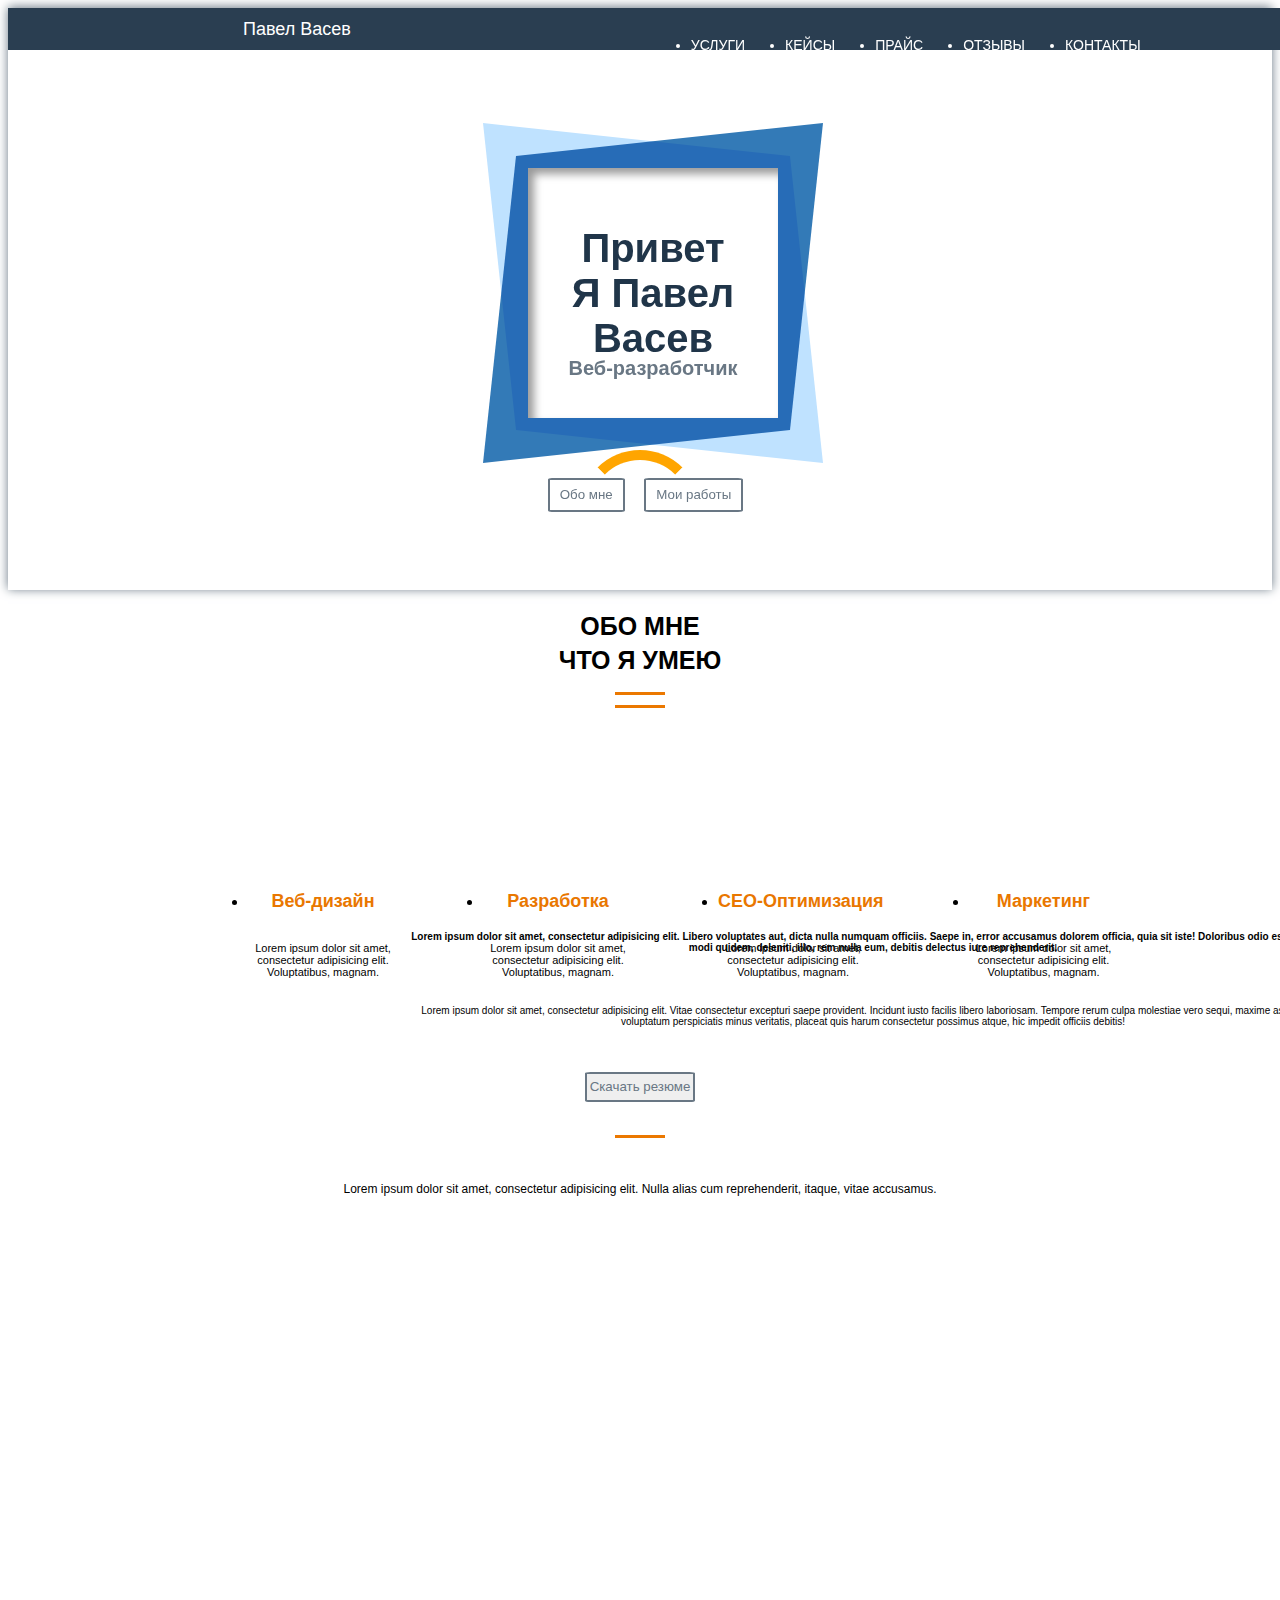
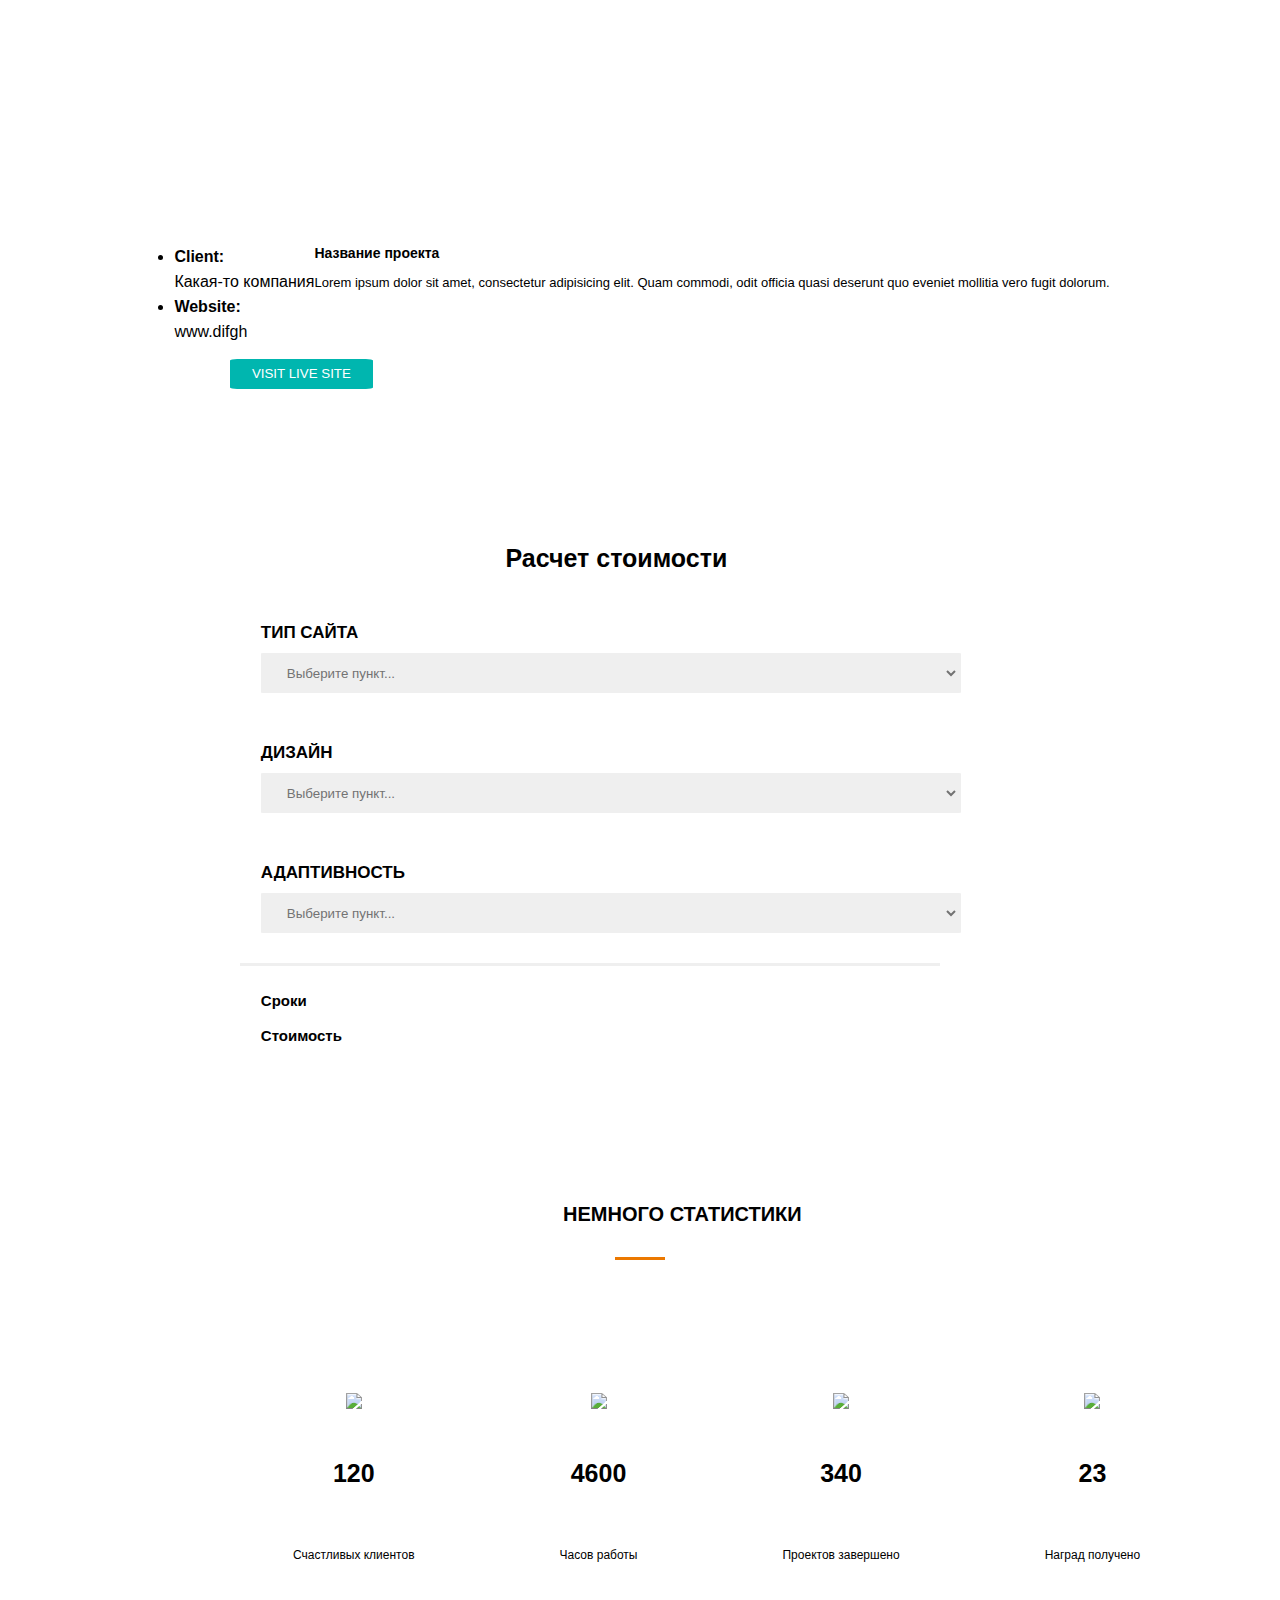
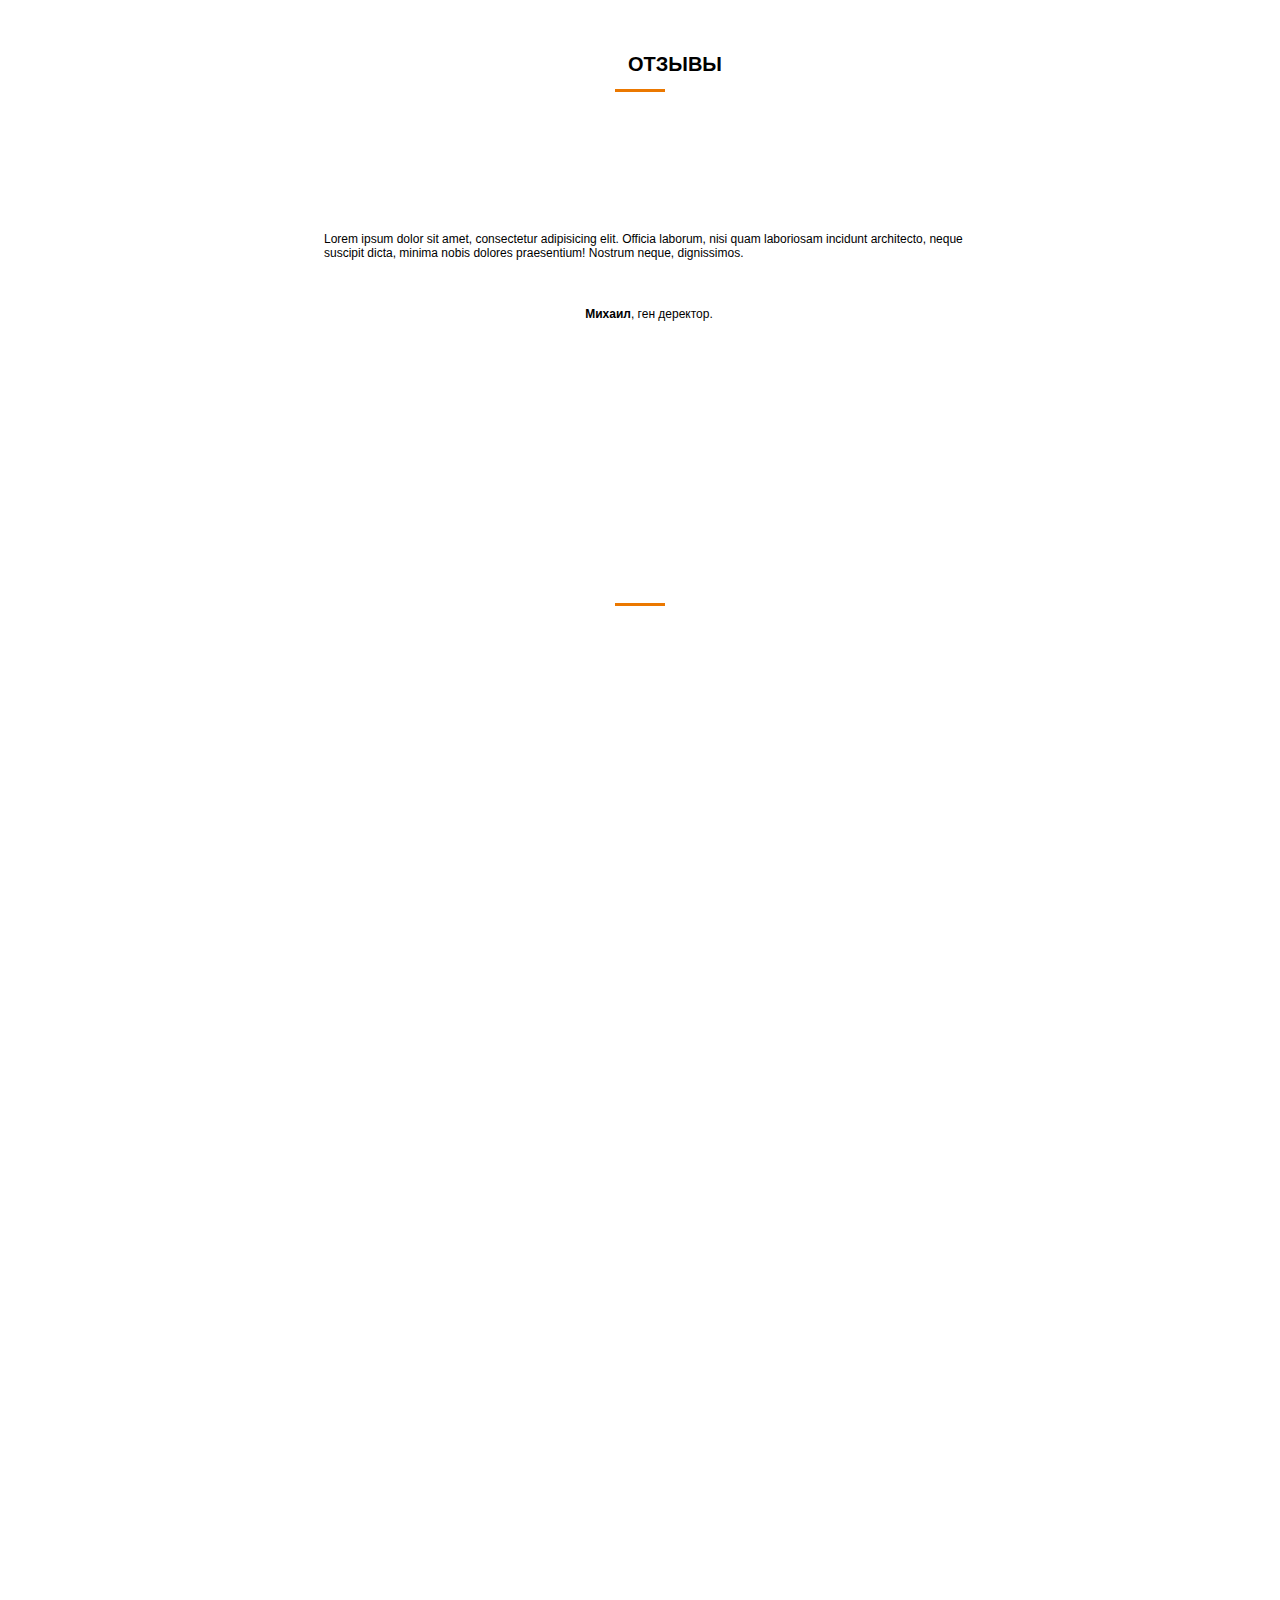
==== src/index.html @ b2bf828a "Add files via upload" ====
<!DOCTYPE html>
<html lang="en">
<head>
    <meta charset="UTF-8">
    <title>Веб-разработчик</title>
    <link rel="stylesheet" href="css/reset.css">
    <link rel="stylesheet" href="css/style.css">
</head>
<body>
<div class="preloader">
    <div class="loader"></div>
</div>    
    <header>
        <nav>
            <div class='logo'>Павел Васев</div>
            <div class="Menu">
               <ul>
                <li><a href="a">Услуги</a></li>
                <li><a href="https://github.com/PaPasha00/PaPasha00.github.io/tree/main" target="_blank">Кейсы</a></li>
                <li><a href="a">Прайс</a></li>
                <li><a href="a" target="_blank">Отзывы</a></li>
                <li><a href="a">Контакты</a></li>
            </ul></div>
        </nav>
    </header> 
    <div class="main"><div class="title__container">
        <div class="ramka-7"><h1>Привет <br> Я Павел Васев</h1>
        <h4>Веб-разработчик</h4></div>
        <input type="submit" value="Обо мне">
        <input type="submit" value="Мои работы">
    </div></div>
    
    <div class="inform">
        <h2>Обо мне</h2>
        <div class="Hz"></div>
        <div class="ps"></div>
        <h5>Lorem ipsum dolor sit amet, consectetur adipisicing elit. Libero voluptates aut, dicta nulla numquam officiis. Saepe in, error accusamus dolorem officia, quia sit iste! Doloribus odio est ex officiis modi quidem, deleniti, illo, rem nulla eum, debitis delectus iure reprehenderit.</h5>
        <p>Lorem ipsum dolor sit amet, consectetur adipisicing elit. Vitae consectetur excepturi saepe provident. Incidunt iusto facilis libero laboriosam. Tempore rerum culpa molestiae vero sequi, maxime assumenda voluptatum perspiciatis minus veritatis, placeat quis harum consectetur possimus atque, hic impedit officiis debitis!</p>
        <input type="submit" value="Скачать резюме">
    </div>
    
    <div class="infograph">
        <div class="hs">ЧТО Я УМЕЮ</div>
        <div class="Hz"></div>
       <div class="hz"></div>
        <div class='list'><ul>
                <li><h2>Веб-дизайн</h2><p>Lorem ipsum dolor sit amet, consectetur adipisicing elit. Voluptatibus, magnam.</p></li>
                <li><h2>Разработка</h2><p>Lorem ipsum dolor sit amet, consectetur adipisicing elit. Voluptatibus, magnam.</p></li>
                <li><h2>CEO-Оптимизация</h2> <p>Lorem ipsum dolor sit amet, consectetur adipisicing elit. Voluptatibus, magnam.</p></li>
                <li><h2>Маркетинг</h2> <p>Lorem ipsum dolor sit amet, consectetur adipisicing elit. Voluptatibus, magnam.</p></li>
           </ul></div>
    </div>
    
    <div class="cases">
        <div class="hs">Кейсы</div>
        <div class="Hz"></div>
        <p>Lorem ipsum dolor sit amet, consectetur adipisicing elit. Nulla alias cum reprehenderit, itaque, vitae accusamus.</p>
        <div class="information">
               <ul>
                <li><pm>Client:</pm><br><pt>Какая-то компания</pt></li>
                <li><pm>Website:</pm><br><pt>www.difgh</pt></li>
            </ul>
        <div class="nazv"><p>Название проекта</p> Lorem ipsum dolor sit amet, consectetur adipisicing elit. Quam commodi, odit officia quasi deserunt quo eveniet mollitia vero fugit dolorum.</div>
        <input type="submit" value="Visit Live Site">
    </div>
    
    <div class="cost">
    <p>Расчет стоимости</p>
    <div class="type">
        <label for="type">Тип сайта</label><br>
            <select name="type" id="type"> 
                <option value="city8" disabled selected>Выберите пункт...</option>
                <option value="city1">Сайт-визитка</option>
                <option value="city2">Корпоративный</option>
                <option value="city3">Интернет-магазин</option>
                <option value="city4">Персональный</option>
                <option value="city5">Сайт-форум</option>
                <option value="city6">Блог</option>
                <option value="city7">Промо-сайт</option>
            </select>
    </div>
    <div class="type">
        <label for="design">Дизайн</label><br>
            <select name="type" id="type"> 
                <option value="city8" disabled selected>Выберите пункт...</option>
                <option value="city1">....</option>
                <option value="city2">....</option>
            </select>
    </div>
    <div class="type">
        <label for="adapt">Адаптивность</label><br> 
            <select name="type" id="type"> 
                <option value="city8" disabled selected>Выберите пункт...</option>
                <option value="city1">....</option>
                <option value="city2">....</option>
            </select>
    </div>
    <div class="HZ"></div>
    <div class="strok">Сроки <br>Стоимость</div>
    </div>
    
    <div class="stats">
        <div class="st">Немного статистики</div><br>
        <div class="Hz"></div>
        <div class="ex"><ul>
                    <li><img src='img/%D1%81%D0%BC%D0%B0%D0%B9%D0%BB.png' width="50px" heigh="50px"><h3>120</h3><p>Счастливых клиентов</p></li>
                    <li><img src='img/%D1%81%D0%BA%D0%BE%D0%B1%D0%BA%D0%B82.png' width="50px" heigh="50px"><h3>4600</h3><p>Часов работы</p></li>
                    <li><img src='img/%D0%B3%D0%B0%D0%BB%D0%BE%D1%87%D0%BA%D0%B0.png' width="50px" heigh="50px"><h3>340</h3><p>Проектов завершено</p></li>
                    <li><img src='img/%D0%BA%D1%83%D0%B1%D0%BE%D0%BA.png' width="50px" heigh="50px"><h3>23</h3><p>Наград получено</p></li>
                </ul></div>
    </div>
    
    <div class="reviews">
        <div class="rev">Отзывы</div>
        <div class="Hz"></div>
        <div class="chel"></div>
        <div class="text">Lorem ipsum dolor sit amet, consectetur adipisicing elit. Officia laborum, nisi quam laboriosam incidunt architecto, neque suscipit dicta, minima nobis dolores praesentium! Nostrum neque, dignissimos. <p><strong>Михаил</strong>, ген деректор.</p></div>
    </div>
    
    <div class="contacts">
        <div class="myCont"><h2>Мои контакты</h2> <br> <div class="Hz"></div> <h5>Lorem ipsum dolor sit amet, consectetur adipisicing.</h5></div>
        <div class='refs'><ul>
                <li><h4>Санкт-Петербург<br>Невский проспект</h4></li>
                <li><h4>Inf@mail.ru</h4></li>
                <li><h4>89012345676</h4></li>
            </ul></div>
            <p>Оставьте сообщение</p>
    </div>
    <div class="but">
            <input type="textarea" id="name" placeholder="Имя">
            <input type="textarea" id="mail" placeholder="Email">
            <input type="textarea" id="send" placeholder="Сообщение">
            <input type="submit" value="Отправить">
    </div>   
    
    
    
    <div class="map">
        <iframe src="https://www.google.com/maps/embed?pb=!1m18!1m12!1m3!1d212253.39976359427!2d30.11476156173913!3d59.86762775261694!2m3!1f0!2f0!3f0!3m2!1i1024!2i768!4f13.1!3m3!1m2!1s0x4696378cc74a65ed%3A0x6dc7673fab848eff!2z0KHQsNC90LrRgi3Qn9C10YLQtdGA0LHRg9GA0LM!5e0!3m2!1sru!2sru!4v1664209595885!5m2!1sru!2sru" width="600" height="450" style="border:0;" allowfullscreen="" loading="lazy" referrerpolicy="no-referrer-when-downgrade"></iframe>
    </div>
    
</body>
</html>
---- src/css/style.css ----
body{
    font-family: Arial, sans-serif;
}
.body{
    -webkit-animation: zero 5s forwards;
    -o-animation: zero 5s forwards;
    animation: zero 5s forwards;
}
.preloade{
    position: fixed;
    left: 0;
    top: 0;
    width: 100%;
    height: 100%;
    background: black;
    z-index: 10000;
}
.loader{
    width: 100px;
    height: 100px;
    border: 10px solid white;
    border-radius: 50%;
    border-top-color: orange;
    left: 50%;
    top:50%;
    position: absolute;
    transform: translate(-50%);
    animation: 1s spin infinite linear;
}
@keyframes spin{
    from {
        transform: translate(-50%, -50%) rotate(0deg);
    }
    to {
        transform: translate(-50%, -50%) rotate(360deg);
    }
}
nav{
    width: 100%;
    height: 42px;
    background: #2a3e51;
    position: fixed;
    z-index: 100;
}

.logo{
    line-height: 42px;
    padding-left: 235px;
    color: #fff;
    font-size: 18px;
    float: left;
    -webkit-animation: coming 2s;
    -o-animation: coming 2s;
    animation: coming 2s;
}

.Menu{
    float: left;
    margin-left: 300px;
}
.Menu li{
    color: white;
    float: left;
    line-height: 42px;
    margin-right: 40px;
    font-size: 14px;
    text-transform: uppercase;
}
.Menu li a:visited{
    color: white;
}
.Menu li a{
    transition: all 200ms ease;
    color: white;
    transform: scale(1);
    display: inline-block;
}
.Menu li a:hover{
    color: darkorange;
    transform: scale(1.1);
}
.main{
    width: 100%;
    height: calc(100% - 42px);
    
}
.title__container{
    float: left;
    margin: 100px 520px;
    color: #203549;
    text-align: center;
    position: relative;
    z-index: 1;
}
.title__container h1{
    font-size: 40px;
    position: absolute;
    z-index: 20;
}
.title__container h4{
    font-size: 20px;
    color: #697784;
    padding-top: 150px;
    position: absolute;
    z-index: 30;
}
.title__container input{
    border: 2px solid #697784;
    background: white;
    border-radius: 5%;
    color: #697784;
    line-height: 20px;
    text-align: center;
    margin-right: 15px;
    padding: 5px;
    padding-left: 10px;
    padding-right: 10px;
    transition: all 400ms ease;
    position: relative;
    z-index: 1;
    transform: scale(1);
}
.title__container input:hover{
    background: #2a3e51;
    color: white;
    position: relative;
    z-index: 100;
}
.title__container input:active{
    transform: scale(1.1);
}
.inform{
    padding-top: 30px;
    border-top: 2px solid #000;
    box-shadow: 0px -1px 10px #697784;
    height: 550px;
    text-align: center;
}
.inform input{
    transition: 400ms all ease;
    transform: scale(1);
}
.inform input:hover{
    background-color: gray;
    color: white;
}
.inform input:active{
    transform: scale(1.1);
}
.inform h2{
    font-family: Arial, sans-serif;
    text-transform: uppercase;
    font-weight: 600;
    font-size: 25px;
    padding-top: 56px;
    padding-bottom: 30px;
}
.hz {
    width: 50px;
    border-top:3px solid #eb7800;
    text-align: center;
    display: block;
    content: " ";
    position: absolute;
    left: 50%;
    margin-left: -25px; 
}
.inform h5{
    font-family: Arial, sans-serif;
    font-size: 10px;
    padding-top: 30px; 
    width: 930px;
    padding-left: 400px;
    padding-bottom: 35px;
} 
.inform p{
    font-family: Arial, sans-serif;
    font-size: 10px;
    width: 930px;
    padding-left: 400px;
    padding-bottom: 35px;
} 
.inform input{
    border: 2px solid #697784;
    border-radius: 5%;
    color: #697784;
    line-height: 20px;
    text-align: center;
    margin-right: 15px;
    padding: 3px;
    margin-left: 15px;
}
.ps{
    margin-top: 39px;
    display: inline-block;
    border-radius: 50%;
    overflow: hidden;
    width: 150px; 
    height: 150px;
    background: url(../img/pasha.jpg) 100% 40%/auto 135% no-repeat;
}
.infograph{
    font-family: Arial, sans-serif;
    height: 400px;
    background: url(../img/ноут.png) 287px 194px/4% no-repeat, url(../img/знак.png) 520px 194px/4% no-repeat, url(../img/ракета.png) 760px 194px/4% no-repeat, url(../img/граммофон.png) 1000px 194px/4% no-repeat, url(../img/%D0%BA%D0%B0%D1%80%D1%82%D0%B8%D0%BD%D0%BA%D0%B0%20%D1%84%D0%BE%D0%BD%D0%B0.jpg.png) center/cover no-repeat;
}
.infograph ul{
    padding-left: 240px;
}
.infograph li{
    padding-top: 155px;
    float: left;
    margin-right: 85px;
    text-align: center;
}
.infograph h2{
    font-size: 18px;
    color: #e97700;
}
.Hz{
    width: 50px;
    border-top:3px solid #eb7800;
    text-align: center;
    display: block;
    content: " ";
    position: absolute;
    left: 50%;
    margin-left: -25px;
}
.hs{
    font-family: Arial, sans-serif;
    text-transform: uppercase;
    font-weight: 700;
    font-size: 25px;
    padding-top: 56px;
    padding-bottom: 30px; 
    text-align: center;
}
.infograph p{
    font-size: 11px;
    width: 150px;
    text-align: center;
    padding-top: 15px;
}
.cases{
    height: 1050px;
    padding-top: 30px;
    background: url(../img/%D1%84%D0%BE%D1%82%D0%BA%D0%B0.jpg) 50% 50%/80% no-repeat;
}
.cases p{
    text-align: center;
    font-size: 12px;
    padding-top: 35px;
}
.information{
    width: 1024px;
    padding-left: 10%;
    padding-top: 620px;
    text-align: center;
}
.information li{
    text-align: left;
    line-height: 25px;
}
.information pm{
    font-weight: 700;
    font-size:16px;
}
.information ul{
    float: left;
}
.nazv {
    margin-top: -32px;
    text-align: left;
    padding-left: 172px;
    font-size: 13px;
}
.nazv p{
    text-align: left;
    font-size: 14px;
    font-weight: 600;
    float: inherit;
}
.cases input{
    border: 2px solid #00b6af;
    background: #00b6af;
    border-radius: 5%;
    color: #fff;
    line-height: 20px;
    text-align: center;
    padding: 3px;
    padding-left: 20px;
    padding-right: 20px;
    text-transform: uppercase;
    margin-left: -870px;
    margin-top: 69px;
    transition: all 100ms ease;
    transform: scale(1);
}
.cases input:hover{
    color: white;
    background-color: orange;
    border-color: orange; 
}
.cases input:active{
    transform: scale(1.1);
}
.cost {
    height: 600px;
    margin-left: 20%;
}
.cost p{
    margin-top: 120px;
    font-size: 25px;
    font-weight: 700;
    text-align: center;
    margin-left: -300px;
}
.type{
    margin-top: 50px;
    font-weight: 600;
    font-size: 17px;
    text-transform: uppercase;
}
.type select{
    border: 2px solid #efefef;
    color: #737373;
    border-radius: 1%;
    background: #efefef;
    width: 700px;
    height: 40px;
    margin-top: 10px;
    padding-left: 20px;
    transition: 300ms all ease;
    transform: scale(1);
}
.type select:hover{
    color: black;
    background-color: silver;
}
.type select:active{
    transform: scale(1.01);
}
.strok{
    font-size: 15px;
    font-weight: 600;
    margin-top: 50px;
    line-height: 35px;
}
.HZ{
    width: 700px;
    border-top:3px solid #efefef;
    display: block;
    text-align: center;
    content: " ";
    position: absolute;
    left: 50%;
    margin-top: 30px;
    margin-left: -400px;
}
.stats{
    height: 450px;
    background:url(../img/фон.jpg) center/cover no-repeat;
    background-attachment: fixed;
}
.stats li{
    float: left;
    margin-left: 145px;
    margin-top: 120px;
    font-size: 17px;
    display: inline-block;
    text-align: center;
}
.stats img{
    padding-bottom: 20px;
}
.stats h3{
    text-align: center;    
}
.st{
    padding-top: 80px;
    font-size: 20px;
    font-weight: 600;
    text-transform: uppercase;
    padding-left: 555px;
    line-height: 50px;
}
.ex{
    padding-left: 100px;
}
.ex h3{
    font-weight: 700;
    font-size: 25px;
}
.reviews{
    height: 500px;
}    
.rev{
    padding-top: 80px;
    font-size: 20px;
    font-weight: 600;
    text-transform: uppercase;
    padding-left: 620px;
    line-height: 50px;
}
.chel{
    margin-top: 39px;
    display: inline-block;
    margin-left: 46%;
    border-radius: 50%;
    overflow: hidden;
    width: 100px; 
    height: 100px;
    background: url(../img/фоткачела.jpg) 100% 100%/auto 100% no-repeat;
}
.text{
    font-size: 12px;
    margin-top: 30px
    text-align: center;
    width: 650px;
    margin-left: 25%;
}
.contacts{
    height: 600px;
    background: url(../img/%D0%B3%D0%B5%D0%BE.png) 29.5% 40%/20px no-repeat,url(../img/конверт.png) 49.75% 40%/20px no-repeat, url(../img/труба.png) 68.5% 40%/20px no-repeat, url(../img/Tip.jpg) center/cover no-repeat;
    color: #fff;
}
.myCont h2{
    font-size: 20px;
    font-weight: 600;
    text-transform: uppercase;
    padding-left: 585px;
    padding-top: 70px;
}
.myCont h5{
    font-size: 13px;
    padding-top: 57px;
    padding-left: 515px;
}
.refs{
    margin-left: 180px;
}
.refs li{
    float: left;
    margin-left: 150px;
    margin-top: 100px;
    font-size: 17px;
}
.contacts p{
    color: #fff;
    font-size: 20px;
    font-weight: 600;
    padding-top: 150px;
}

.map{
    overflow:hidden;
    padding-bottom:56.25%;
    margin-top: -8%;
    position:relative;
    height:0;
}
.map iframe{
    left:0;
    top:0;   
    height:100%;
    width:100%;
    position:absolute;
}
@keyframes coming{
    from{
        opacity: 0;
    }
    to{
        opacity: 1;
    }
}
.ramka-7 {
    width: 250px; 
    height: 250px;
    background-color: #FFF;
    position: relative;
    margin: 60px auto;
    display: flex;
    align-items: center;
    justify-content: center;  
    font-size: 24px;
    font-family: 'Roboto', sans-serif; 
    box-shadow: inset 6px 6px 8px 0 rgba(0,0,0,0.4);
}
.ramka-7:after, 
.ramka-7:before {
    mix-blend-mode:multiply;
    filter:none;
    z-index: -1;
    content:'';
    width: calc(100% + 90px);
    height: calc(100% + 90px);
    position: absolute;
    animation: anim-ramka-7 8s ease-in-out infinite;
}
@keyframes anim-ramka-7 {
    0%, 100% {
        clip-path: polygon(0 0, calc(100% - (33px)) calc(0% + (33px)), 100% 100%, calc(0% + (33px)) calc(100% - (33px)));
    }
    50% {
        clip-path: polygon(calc(0% + (33px)) calc(0% + (33px)), 100% 0, calc(100% - (33px)) calc(100% - (33px)), 0 100%);
    }
}
.ramka-7:after{
    animation-delay: -5s;
    background-color: #BFE2FF;
    clip-path: polygon(0 0, calc(100% - (33px)) calc(0% + (33px)), 100% 100%, calc(0% + (33px)) calc(100% - (33px)));
}
.ramka-7:before {
    background-color: #337AB7;
    clip-path: polygon(calc(0% + (33px)) calc(0% + (33px)), 100% 0, calc(100% - (33px)) calc(100% - (33px)), 0 100%);
}
.ramka-7:hover:before, 
.ramka-7:hover:after {
    animation-play-state: paused;
}
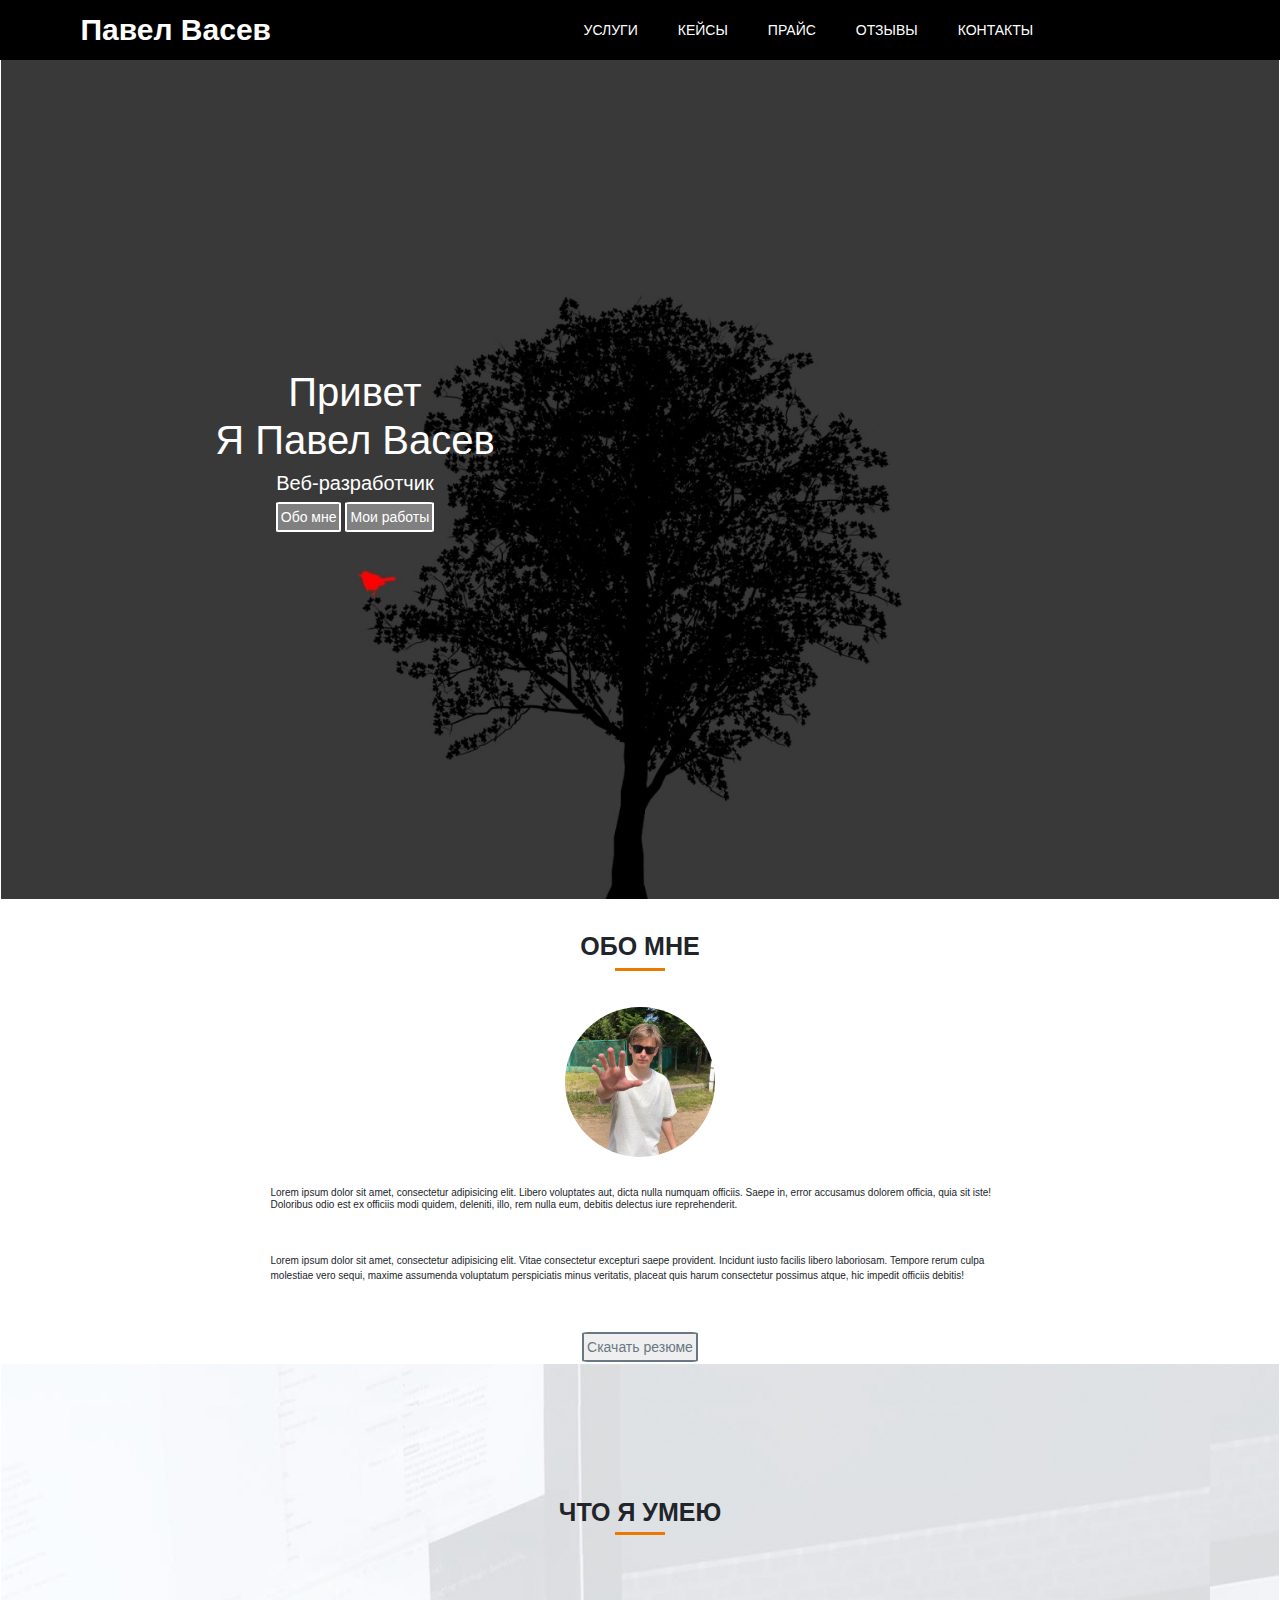
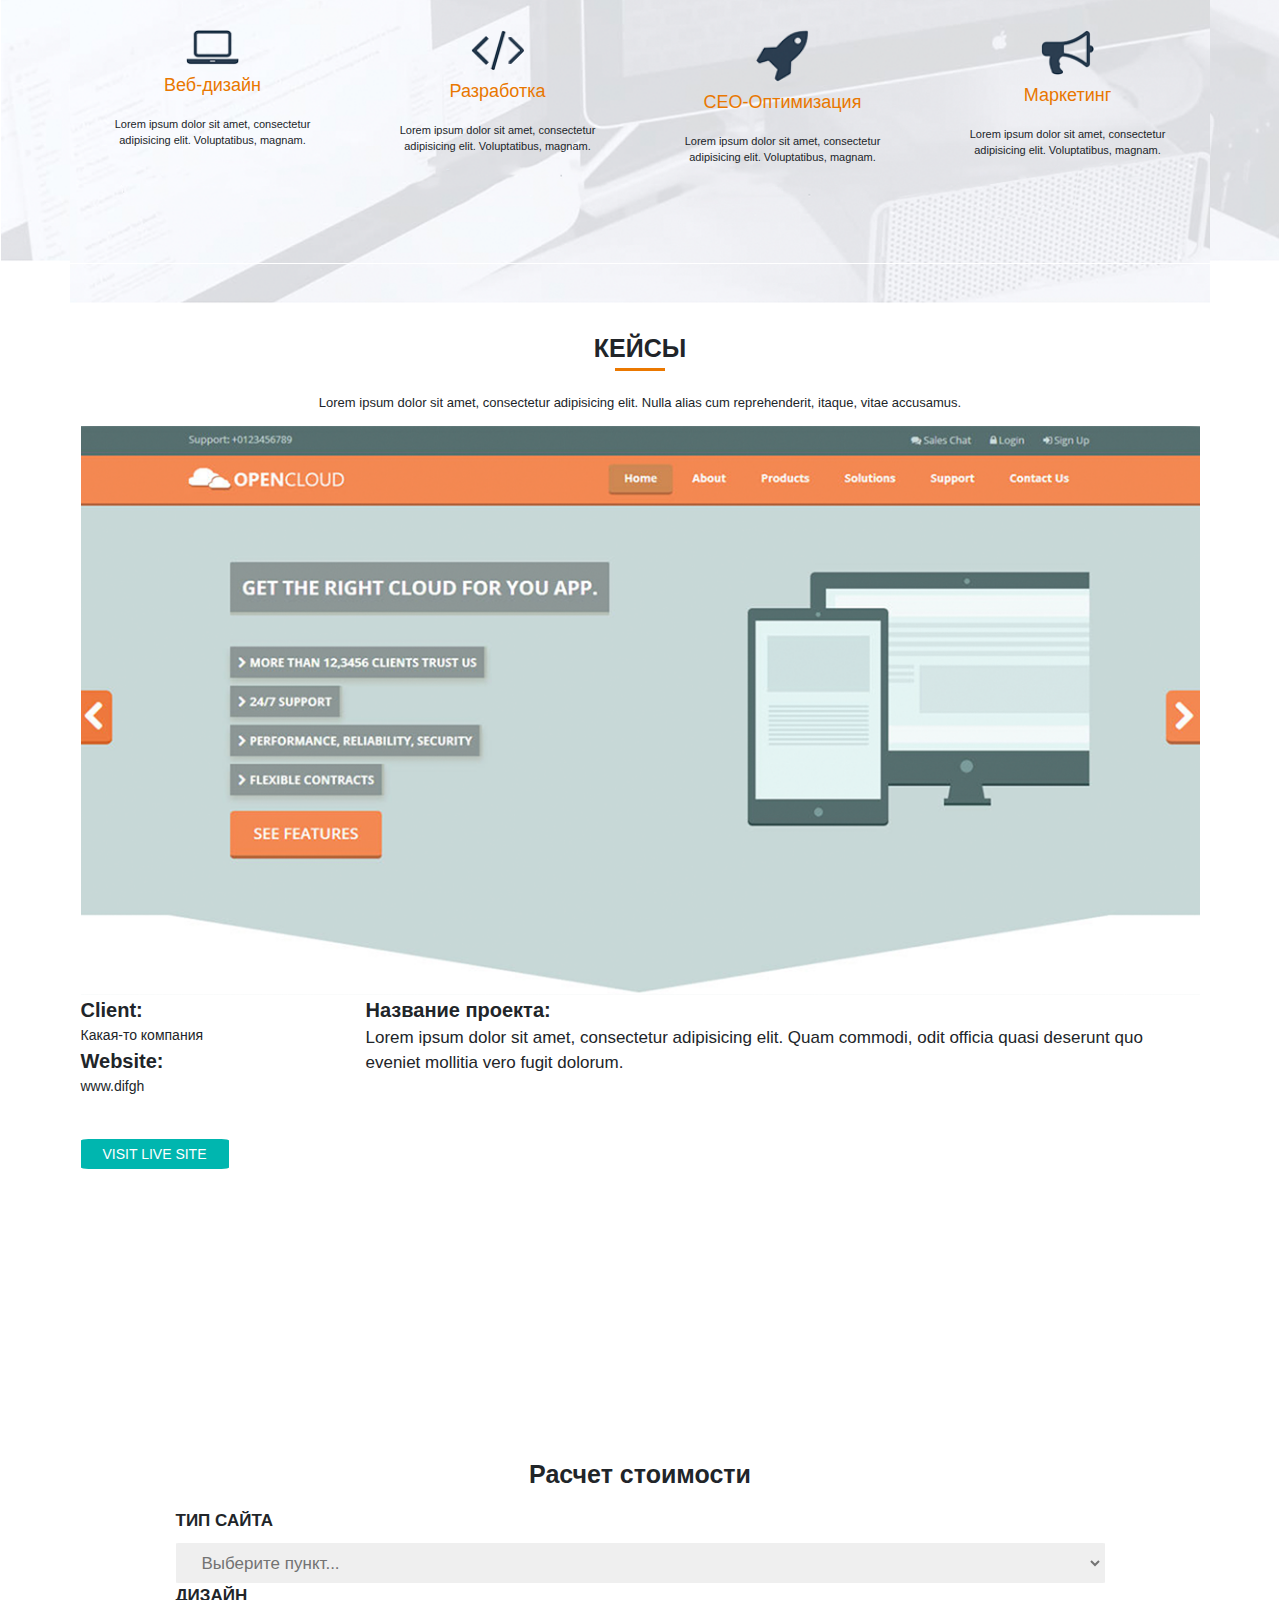
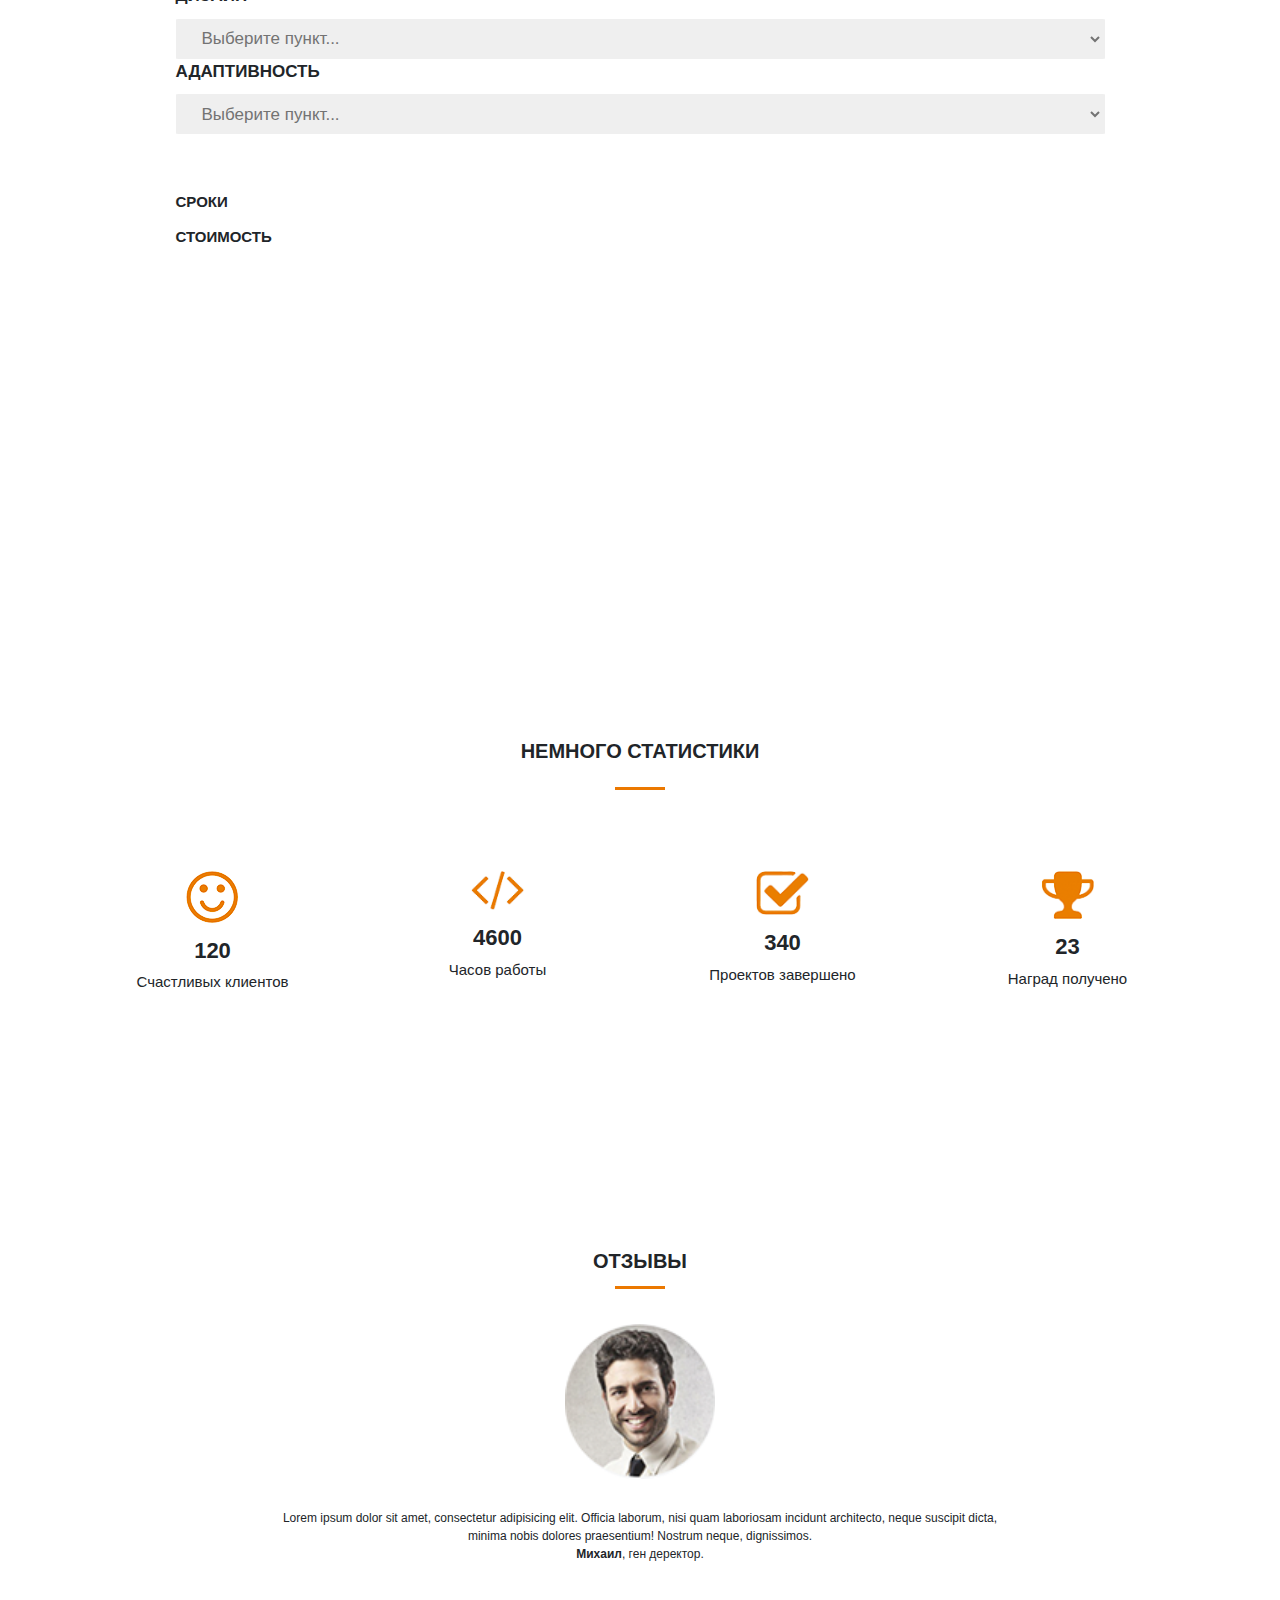
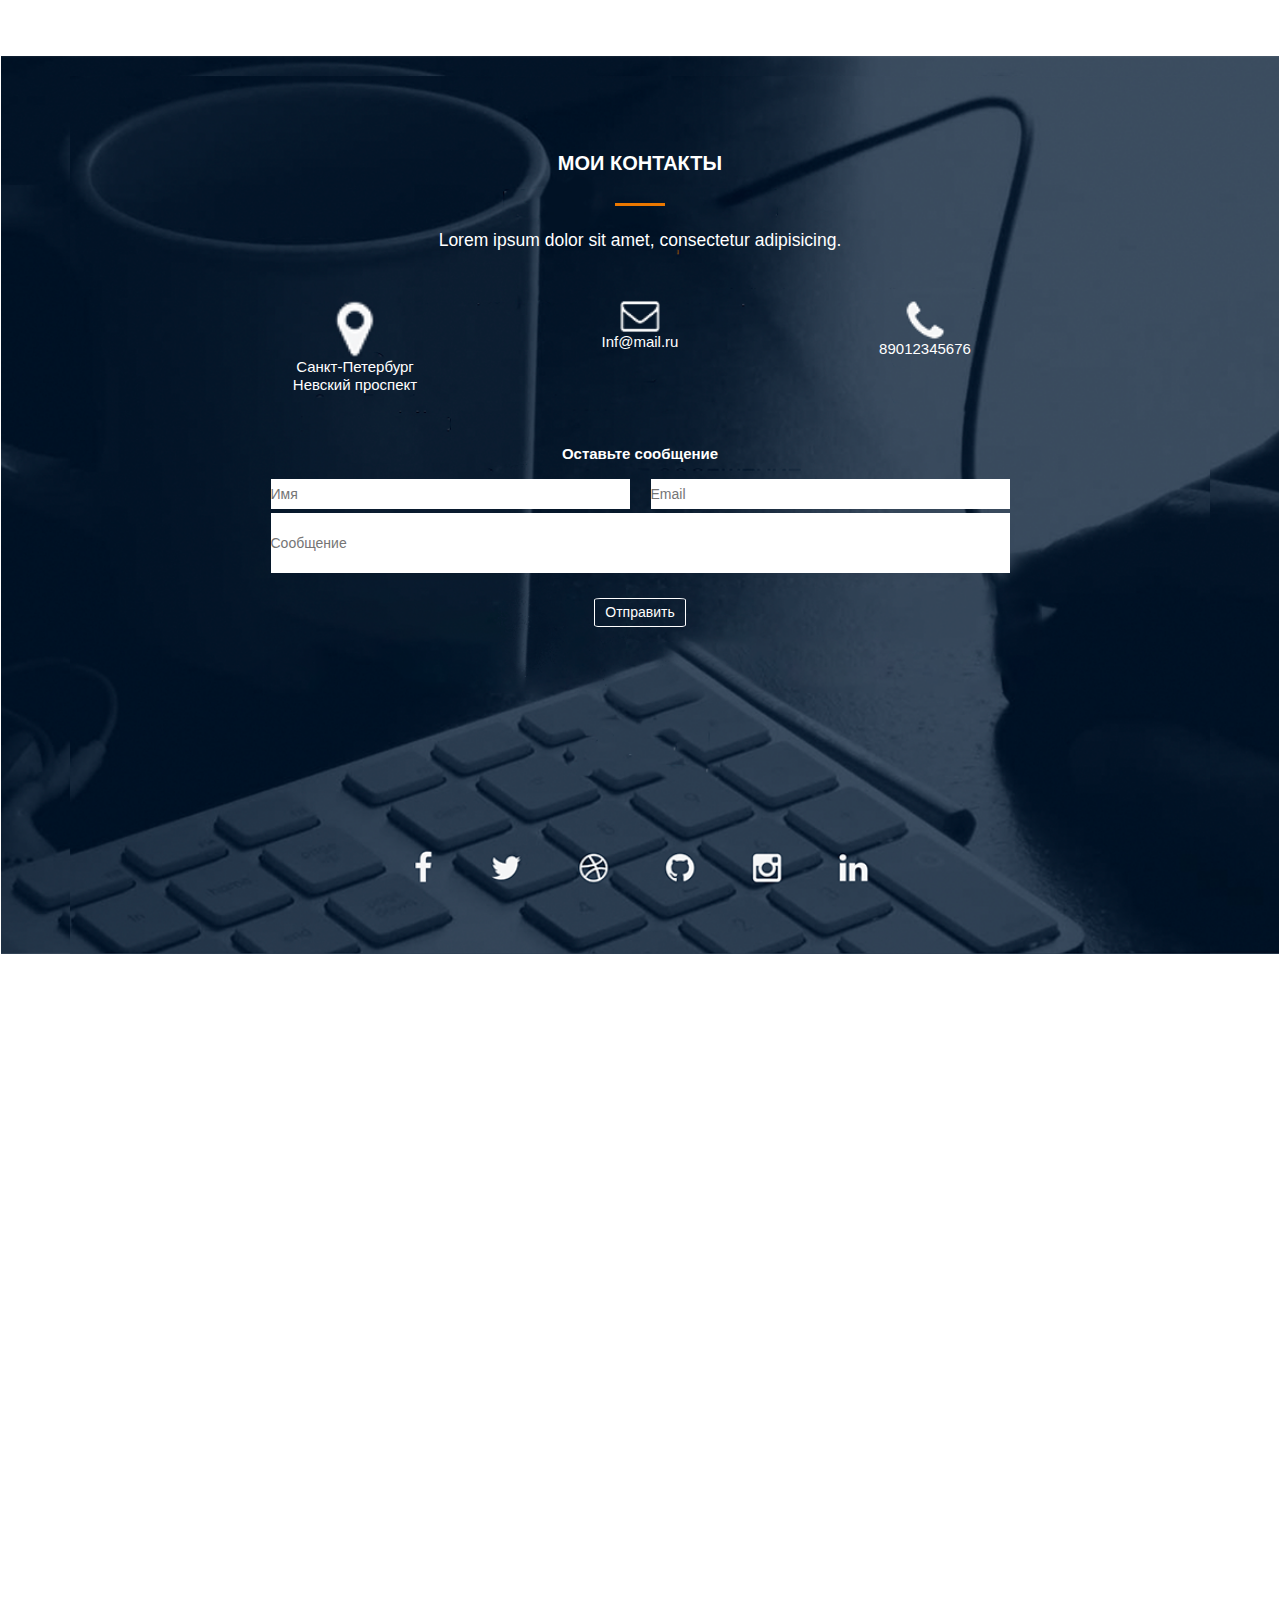
==== commit ee8f0689: "Add files via upload" ====
--- a/src/index.html
+++ b/src/index.html
@@ -2,9 +2,12 @@
 <html lang="en">
 <head>
     <meta charset="UTF-8">
+    <meta name="viewport" content="width=device-width, initial-scale=1.0">
     <title>Веб-разработчик</title>
     <link rel="stylesheet" href="css/reset.css">
+    <link rel="stylesheet" href="css/bootstrap.min.css">
     <link rel="stylesheet" href="css/style.css">
+    
 </head>
 <body>
 <div class="preloader">
@@ -12,132 +15,251 @@
 </div>    
     <header>
         <nav>
-            <div class='logo'>Павел Васев</div>
-            <div class="Menu">
-               <ul>
-                <li><a href="a">Услуги</a></li>
-                <li><a href="https://github.com/PaPasha00/PaPasha00.github.io/tree/main" target="_blank">Кейсы</a></li>
-                <li><a href="a">Прайс</a></li>
-                <li><a href="a" target="_blank">Отзывы</a></li>
-                <li><a href="a">Контакты</a></li>
-            </ul></div>
+           <div class="container">
+               <div class="row">
+                    <div class="col-xxl-2 col-xl-3 col-lg-3 col-7"><a href="#"><div class='logo'>Павел Васев</div></a></div>
+                    <div class="col-xxl-6 col-xl-7 col-lg-8 offset-xxl-4 offset-xl-2 offset-lg-1 d-none d-lg-block"><div class="Menu">
+                           <ul>
+                            <li><a href="#infograph">Услуги</a></li>
+                            <li><a href="#cases">Кейсы</a></li>
+                            <li><a href="#cost">Прайс</a></li>
+                            <li><a href="#reviews">Отзывы</a></li>
+                            <li><a href="#contacts">Контакты</a></li>
+                            </ul>
+              </div></div>
+              <div class="col-5 d-flex d-lg-none flex-column justify-content-center align-items-end">
+                  <div class="dropdown">
+          <button class="btn btn-secondary dropdown-toggle" type="button" data-bs-toggle="dropdown" aria-expanded="false">
+            Навигация
+          </button>
+          <ul class="dropdown-menu dropdown-menu-white">
+             <li><a class="dropdown-item" href="#infograph">Услуги</a></li>
+            <li><a class="dropdown-item" href="#cases">Кейсы</a></li>
+            <li><a class="dropdown-item" href="#cost">Прайс</a></li>
+            <li><a class="dropdown-item" href="#reviews">Отзывы</a></li>
+            <li><hr class="dropdown-divider"></li>
+            <li><a class="dropdown-item" href="#contacts">Контакты</a></li>
+          </ul>
+        </div>
+              </div>
+               </div>
+           </div>
+            
         </nav>
     </header> 
-    <div class="main"><div class="title__container">
-        <div class="ramka-7"><h1>Привет <br> Я Павел Васев</h1>
-        <h4>Веб-разработчик</h4></div>
-        <input type="submit" value="Обо мне">
-        <input type="submit" value="Мои работы">
-    </div></div>
-    
-    <div class="inform">
-        <h2>Обо мне</h2>
+     
+<main>
+
+<section class="main section" id="main">
+       <div class=" main container text-center h-100">
+           <div class="row align-items-center h-100">
+                <div class="col-lg-6">
+                    <div class="title__container">
+                        <h1 class="qwerty">Привет <br> Я Павел Васев</h1>
+                        <h4>Веб-разработчик</h4>
+                        <input type="submit" value="Обо мне">
+                        <input type="submit" value="Мои работы">
+    </div></div></div></div>
+    </section>
+    
+<section class="inform section" id="inform">
+       <div class="inform container h-100">
+          <div class="row justify-content-center h-100">
+            <div class="col-xxl-2 col-lg-4 text-center"><h2>Обо мне</h2><div class="Hz"></div></div>
+          </div>
+          <div class="ps d-block mx-auto"></div>
+          
+          <div class="row justify-content-center">
+            <div class="col-8">
+              <h5>Lorem ipsum dolor sit amet, consectetur adipisicing elit. Libero voluptates aut, dicta nulla numquam officiis. Saepe in, error accusamus dolorem officia, quia sit iste! Doloribus odio est ex officiis modi quidem, deleniti, illo, rem nulla eum, debitis delectus iure reprehenderit.</h5>
+              <p>Lorem ipsum dolor sit amet, consectetur adipisicing elit. Vitae consectetur excepturi saepe provident. Incidunt iusto facilis libero laboriosam. Tempore rerum culpa molestiae vero sequi, maxime assumenda voluptatum perspiciatis minus veritatis, placeat quis harum consectetur possimus atque, hic impedit officiis debitis!</p>
+            </div>
+          </div>
+          <div class="row justify-content-center">
+            <div class="col-xxl-2 text-center"><input type="submit" value="Скачать резюме"></div>
+          </div>
+        </div>
+    </section>
+    
+<section class="infograph section" id="infograph">
+      <div class="infograph container h-100">
+         <div class="row justify-content-center py-5 my-5">
+           <div class="col-xxl-2 text-center h-100"><div class="hs">ЧТО Я УМЕЮ</div><div class="Hz"></div></div>
+         </div>
+         <div class="row">
+           <div class="col-6 col-md-3 my-md-3 text-center"><img src="img/%D0%BD%D0%BE%D1%83%D1%82.png" alt=""><h2>Веб-дизайн</h2><p>Lorem ipsum dolor sit amet, consectetur adipisicing elit. Voluptatibus, magnam.</p></div>
+           <div class="col-6 col-md-3 my-md-3 text-center"><img src="img/%D0%B7%D0%BD%D0%B0%D0%BA.png" alt=""><h2>Разработка</h2><p>Lorem ipsum dolor sit amet, consectetur adipisicing elit. Voluptatibus, magnam.</p></div>
+           <div class="col-6 col-md-3 my-md-3 text-center"><img src="img/%D1%80%D0%B0%D0%BA%D0%B5%D1%82%D0%B0.png" alt=""><h2>CEO-Оптимизация</h2> <p>Lorem ipsum dolor sit amet, consectetur adipisicing elit. Voluptatibus, magnam.</p></div>
+           <div class="col-6 col-md-3 my-md-3 text-center"><img src="img/%D0%B3%D1%80%D0%B0%D0%BC%D0%BC%D0%BE%D1%84%D0%BE%D0%BD.png" alt=""><h2>Маркетинг</h2> <p>Lorem ipsum dolor sit amet, consectetur adipisicing elit. Voluptatibus, magnam.</p></div>
+         </div>
+         
+         
+      </div>
+    </section>
+    
+<section class="cases section" id="cases">
+    <div class="cases container">
+         <div class="row justify-content-center">
+           <div class="col-md-8 col-12 text-center">
+             <div class="hs">Кейсы</div><div class="Hz"></div><p>Lorem ipsum dolor sit amet, consectetur adipisicing elit. Nulla alias cum reprehenderit, itaque, vitae accusamus.</p>
+           </div>
+           </div>
+             <div class="row justify-content-center">
+               <div class="col-12 text-center"><img src="img/%D1%84%D0%BE%D1%82%D0%BA%D0%B0.jpg" alt=""></div>
+             </div>
+           <div class="row justifu-content-center">
+             <div class="col-3"><pm>Client:</pm><br><pt>Какая-то компания</pt><br><pm>Website:</pm><br><pt>www.difgh</pt></div>
+             <div class="col-9"><div class="nazv"><pp>Название проекта:</pp> <br> Lorem ipsum dolor sit amet, consectetur adipisicing elit. Quam commodi, odit officia quasi deserunt quo eveniet mollitia vero fugit dolorum.</div></div>
+           </div>
+            <div class="row">
+              <div class="col-3 pt-5">
+                <div class="information">
+                  <input type="submit" value="Visit Live Site">
+                </div>
+              </div>
+            </div>
+          </div>
+    </section>
+
+<section class="cost section" id="cost">    
+  <div class="cost container">
+      <div class="row justify-content-center">
+        <div class="col-lg-4 col-8 text-center"><p>Расчет стоимости</p></div>
+      </div>
+      <div class="row justify-content-center">
+        <div class="col-10 text-left">
+          <div class="type">
+          <label for="type">Тип сайта</label><br>
+              <select name="type" id="type"> 
+                  <option value="city8" disabled selected>Выберите пункт...</option>
+                  <option value="city1">Сайт-визитка</option>
+                  <option value="city2">Корпоративный</option>
+                  <option value="city3">Интернет-магазин</option>
+                  <option value="city4">Персональный</option>
+                  <option value="city5">Сайт-форум</option>
+                  <option value="city6">Блог</option>
+                  <option value="city7">Промо-сайт</option>
+              </select>
+              <div class="type">
+          <label for="design">Дизайн</label><br>
+              <select name="type" id="type"> 
+                  <option value="city8" disabled selected>Выберите пункт...</option>
+                  <option value="city1">....</option>
+                  <option value="city2">....</option>
+              </select>
+      </div>
+      <div class="type">
+          <label for="adapt">Адаптивность</label><br> 
+              <select name="type" id="type"> 
+                  <option value="city8" disabled selected>Выберите пункт...</option>
+                  <option value="city1">....</option>
+                  <option value="city2">....</option>
+              </select>
+              <div class="HZ"></div>
+      <div class="strok">Сроки <br>Стоимость</div>
+      </div>
+      </div>
+      </div>
+        </div>
+      </div>
+ </section> 
+ 
+<section class="stats section">
+  <div class="stats container">
+       <div class="row justify-content-center">
+         <div class="col-lg-4 col-8 text-center">
+           <div class="st">Немного статистики</div><br>
         <div class="Hz"></div>
-        <div class="ps"></div>
-        <h5>Lorem ipsum dolor sit amet, consectetur adipisicing elit. Libero voluptates aut, dicta nulla numquam officiis. Saepe in, error accusamus dolorem officia, quia sit iste! Doloribus odio est ex officiis modi quidem, deleniti, illo, rem nulla eum, debitis delectus iure reprehenderit.</h5>
-        <p>Lorem ipsum dolor sit amet, consectetur adipisicing elit. Vitae consectetur excepturi saepe provident. Incidunt iusto facilis libero laboriosam. Tempore rerum culpa molestiae vero sequi, maxime assumenda voluptatum perspiciatis minus veritatis, placeat quis harum consectetur possimus atque, hic impedit officiis debitis!</p>
-        <input type="submit" value="Скачать резюме">
-    </div>
-    
-    <div class="infograph">
-        <div class="hs">ЧТО Я УМЕЮ</div>
-        <div class="Hz"></div>
-       <div class="hz"></div>
-        <div class='list'><ul>
-                <li><h2>Веб-дизайн</h2><p>Lorem ipsum dolor sit amet, consectetur adipisicing elit. Voluptatibus, magnam.</p></li>
-                <li><h2>Разработка</h2><p>Lorem ipsum dolor sit amet, consectetur adipisicing elit. Voluptatibus, magnam.</p></li>
-                <li><h2>CEO-Оптимизация</h2> <p>Lorem ipsum dolor sit amet, consectetur adipisicing elit. Voluptatibus, magnam.</p></li>
-                <li><h2>Маркетинг</h2> <p>Lorem ipsum dolor sit amet, consectetur adipisicing elit. Voluptatibus, magnam.</p></li>
-           </ul></div>
-    </div>
-    
-    <div class="cases">
-        <div class="hs">Кейсы</div>
-        <div class="Hz"></div>
-        <p>Lorem ipsum dolor sit amet, consectetur adipisicing elit. Nulla alias cum reprehenderit, itaque, vitae accusamus.</p>
-        <div class="information">
-               <ul>
-                <li><pm>Client:</pm><br><pt>Какая-то компания</pt></li>
-                <li><pm>Website:</pm><br><pt>www.difgh</pt></li>
-            </ul>
-        <div class="nazv"><p>Название проекта</p> Lorem ipsum dolor sit amet, consectetur adipisicing elit. Quam commodi, odit officia quasi deserunt quo eveniet mollitia vero fugit dolorum.</div>
-        <input type="submit" value="Visit Live Site">
-    </div>
-    
-    <div class="cost">
-    <p>Расчет стоимости</p>
-    <div class="type">
-        <label for="type">Тип сайта</label><br>
-            <select name="type" id="type"> 
-                <option value="city8" disabled selected>Выберите пункт...</option>
-                <option value="city1">Сайт-визитка</option>
-                <option value="city2">Корпоративный</option>
-                <option value="city3">Интернет-магазин</option>
-                <option value="city4">Персональный</option>
-                <option value="city5">Сайт-форум</option>
-                <option value="city6">Блог</option>
-                <option value="city7">Промо-сайт</option>
-            </select>
-    </div>
-    <div class="type">
-        <label for="design">Дизайн</label><br>
-            <select name="type" id="type"> 
-                <option value="city8" disabled selected>Выберите пункт...</option>
-                <option value="city1">....</option>
-                <option value="city2">....</option>
-            </select>
-    </div>
-    <div class="type">
-        <label for="adapt">Адаптивность</label><br> 
-            <select name="type" id="type"> 
-                <option value="city8" disabled selected>Выберите пункт...</option>
-                <option value="city1">....</option>
-                <option value="city2">....</option>
-            </select>
-    </div>
-    <div class="HZ"></div>
-    <div class="strok">Сроки <br>Стоимость</div>
-    </div>
-    
-    <div class="stats">
-        <div class="st">Немного статистики</div><br>
-        <div class="Hz"></div>
-        <div class="ex"><ul>
-                    <li><img src='img/%D1%81%D0%BC%D0%B0%D0%B9%D0%BB.png' width="50px" heigh="50px"><h3>120</h3><p>Счастливых клиентов</p></li>
-                    <li><img src='img/%D1%81%D0%BA%D0%BE%D0%B1%D0%BA%D0%B82.png' width="50px" heigh="50px"><h3>4600</h3><p>Часов работы</p></li>
-                    <li><img src='img/%D0%B3%D0%B0%D0%BB%D0%BE%D1%87%D0%BA%D0%B0.png' width="50px" heigh="50px"><h3>340</h3><p>Проектов завершено</p></li>
-                    <li><img src='img/%D0%BA%D1%83%D0%B1%D0%BE%D0%BA.png' width="50px" heigh="50px"><h3>23</h3><p>Наград получено</p></li>
-                </ul></div>
-    </div>
-    
-    <div class="reviews">
-        <div class="rev">Отзывы</div>
-        <div class="Hz"></div>
-        <div class="chel"></div>
-        <div class="text">Lorem ipsum dolor sit amet, consectetur adipisicing elit. Officia laborum, nisi quam laboriosam incidunt architecto, neque suscipit dicta, minima nobis dolores praesentium! Nostrum neque, dignissimos. <p><strong>Михаил</strong>, ген деректор.</p></div>
-    </div>
-    
-    <div class="contacts">
-        <div class="myCont"><h2>Мои контакты</h2> <br> <div class="Hz"></div> <h5>Lorem ipsum dolor sit amet, consectetur adipisicing.</h5></div>
-        <div class='refs'><ul>
-                <li><h4>Санкт-Петербург<br>Невский проспект</h4></li>
-                <li><h4>Inf@mail.ru</h4></li>
-                <li><h4>89012345676</h4></li>
-            </ul></div>
-            <p>Оставьте сообщение</p>
-    </div>
-    <div class="but">
-            <input type="textarea" id="name" placeholder="Имя">
-            <input type="textarea" id="mail" placeholder="Email">
-            <input type="textarea" id="send" placeholder="Сообщение">
-            <input type="submit" value="Отправить">
-    </div>   
-    
-    
-    
-    <div class="map">
+        <div class="ex"></div>
+       </div>
+       </div>
+      <div class="row justify-content-center my-5 py-5">
+        <div class="col-md-3 col-6 text-center">
+          <img src='img/%D1%81%D0%BC%D0%B0%D0%B9%D0%BB.png' width="50px" heigh="50px"><h3>120</h3><p>Счастливых клиентов</p>
+        </div>
+        <div class="col-md-3 col-6 text-center">
+          <img src='img/%D1%81%D0%BA%D0%BE%D0%B1%D0%BA%D0%B82.png' width="50px" heigh="50px"><h3>4600</h3><p>Часов работы</p>
+        </div>
+        <div class="col-md-3 col-6 text-center">
+          <img src='img/%D0%B3%D0%B0%D0%BB%D0%BE%D1%87%D0%BA%D0%B0.png' width="50px" heigh="50px"><h3>340</h3><p>Проектов завершено</p>
+        </div>
+        <div class="col-md-3 col-6 text-center">
+          <img src='img/%D0%BA%D1%83%D0%B1%D0%BE%D0%BA.png' width="50px" heigh="50px"><h3>23</h3><p>Наград получено</p>
+        </div>
+      </div>
+                   
+                    
+                    
+                    
+     </div>
+</section> 
+
+     
+<section class="reviews section" id="reviews">      
+  <div class="reviews container">
+         <div class="row justify-content-center">
+           <div class="col-4 text-center"><div class="rev">Отзывы</div>
+          <div class="Hz"></div>
+          </div>
+         </div>
+         
+         <div class="row justify-content-center">
+           <div class="col-6 text-center">
+             <div class="chel"><img src="img/%D1%84%D0%BE%D1%82%D0%BA%D0%B0%D1%87%D0%B5%D0%BB%D0%B0.jpg" alt=""></div>
+           </div>
+         </div>
+         
+          <div class="row justify-content-center">
+            <div class="col-8 text-center">
+              <div class="text">Lorem ipsum dolor sit amet, consectetur adipisicing elit. Officia laborum, nisi quam laboriosam incidunt architecto, neque suscipit dicta, minima nobis dolores praesentium! Nostrum neque, dignissimos. <p><strong>Михаил</strong>, ген деректор.</p></div>
+            </div>
+          </div>
+
+      </div>
+</section>  
+    
+<section class="contacts section" id="contacts">
+  <div class="contacts container">
+   <div class="row justify-content-center">
+     <div class="col-lg-6 col-8 text-center">
+       <div class="myCont"><h2>Мои контакты</h2> <br> <div class="Hz"></div> <h5>Lorem ipsum dolor sit amet, consectetur adipisicing.</h5></div>
+     </div>
+   </div>
+   <div class="row justify-content-center py-5">
+       <div class="col-3 text-center"><img src="img/%D0%B3%D0%B5%D0%BE.png" alt=""><br><h4>Санкт-Петербург<br>Невский проспект</h4></div>
+       <div class="col-3 text-center"><img src="img/%D0%BA%D0%BE%D0%BD%D0%B2%D0%B5%D1%80%D1%82.png" alt=""><br><h4>Inf@mail.ru</h4></div>
+       <div class="col-3 text-center"><img src="img/%D1%82%D1%80%D1%83%D0%B1%D0%B0.png" alt=""><br><h4>89012345676</h4></div>
+   </div>
+    <div class="clear"></div>  
+         
+    <div class="row justify-content-center">
+        <div class="sas col-3 text-center"><p>Оставьте сообщение</p></div>
+    </div> 
+    
+    <div class="row justify-content-center">
+        <div class="fir col-lg-4 col-5 text-center"><input type="textarea" id="name" placeholder="Имя"></div>
+        <div class="fir col-lg-4 col-5 text-center"><input type="textarea" id="mail" placeholder="Email"></div>
+    </div>
+            
+    <div class="row justify-content-center">
+      <div class="lst col-lg-8 col-10 text-center">
+                  <input type="textarea" id="send" placeholder="Сообщение">
+                  </div>
+    </div>
+    <div class="row justify-content-center">
+      <div class="col-4 text-center"><div class="Ls"><input type="submit" value="Отправить"></div></div>
+    </div>
+    </div>
+</section>
+   
+<div class="map">
         <iframe src="https://www.google.com/maps/embed?pb=!1m18!1m12!1m3!1d212253.39976359427!2d30.11476156173913!3d59.86762775261694!2m3!1f0!2f0!3f0!3m2!1i1024!2i768!4f13.1!3m3!1m2!1s0x4696378cc74a65ed%3A0x6dc7673fab848eff!2z0KHQsNC90LrRgi3Qn9C10YLQtdGA0LHRg9GA0LM!5e0!3m2!1sru!2sru!4v1664209595885!5m2!1sru!2sru" width="600" height="450" style="border:0;" allowfullscreen="" loading="lazy" referrerpolicy="no-referrer-when-downgrade"></iframe>
     </div>
-    
+
+</main>
+   
+    <script src="js/jquery-3.6.0.min.js"></script>
+    <script src="js/bootstrap.bundle.min.js"></script>
+    <script src="js/myScript.js"></script>
 </body>
 </html>--- a/src/css/style.css
+++ b/src/css/style.css
@@ -6,7 +6,30 @@
     -o-animation: zero 5s forwards;
     animation: zero 5s forwards;
 }
-.preloade{
+.logo{
+    text-align: center;
+}
+main{
+    height: 100%;  
+    width: 100%;
+}
+section{
+  border: 1px solid white;
+}
+.main{
+  height: 100%;
+  background: url(../img/trees-black-monochrome-minimalism-sky-silhouette-branch-tree-leaf-plant-darkness-atmospheric-phenomenon-computer-wallpaper-black-and-white-monochrome-photography-woody-plant-145036.jpg) center/cover no-repeat;
+}
+
+.element-animation{
+  opacity: 0;
+}
+.element-animation.show-animation{
+  opacity: 1;
+  transition: opacity 1s;
+}
+
+/*.preloader{
     position: fixed;
     left: 0;
     top: 0;
@@ -26,7 +49,7 @@
     position: absolute;
     transform: translate(-50%);
     animation: 1s spin infinite linear;
-}
+}*/
 @keyframes spin{
     from {
         transform: translate(-50%, -50%) rotate(0deg);
@@ -37,17 +60,17 @@
 }
 nav{
     width: 100%;
-    height: 42px;
-    background: #2a3e51;
+    height: 60px;
+    background: black;
     position: fixed;
     z-index: 100;
 }
 
 .logo{
-    line-height: 42px;
-    padding-left: 235px;
-    color: #fff;
-    font-size: 18px;
+    line-height: 60px;
+    color: white;
+    font-size: 30px;
+    font-weight: 600;
     float: left;
     -webkit-animation: coming 2s;
     -o-animation: coming 2s;
@@ -56,18 +79,20 @@
 
 .Menu{
     float: left;
-    margin-left: 300px;
 }
 .Menu li{
-    color: white;
+    color: red;
     float: left;
-    line-height: 42px;
+    line-height: 60px;
     margin-right: 40px;
     font-size: 14px;
     text-transform: uppercase;
 }
+a{
+  text-decoration: none;
+}
 .Menu li a:visited{
-    color: white;
+    color: darkgray;
 }
 .Menu li a{
     transition: all 200ms ease;
@@ -79,50 +104,31 @@
     color: darkorange;
     transform: scale(1.1);
 }
-.main{
-    width: 100%;
-    height: calc(100% - 42px);
-    
-}
-.title__container{
-    float: left;
-    margin: 100px 520px;
-    color: #203549;
-    text-align: center;
-    position: relative;
-    z-index: 1;
+.Menu li a:active{
+  color: white;
+  transform: scale(1);
 }
 .title__container h1{
     font-size: 40px;
-    position: absolute;
-    z-index: 20;
+    color: white;
 }
 .title__container h4{
     font-size: 20px;
-    color: #697784;
-    padding-top: 150px;
-    position: absolute;
-    z-index: 30;
+    color: white;
 }
 .title__container input{
-    border: 2px solid #697784;
+    border: 2px solid white;
+    background: gray;
+    border-radius: 5%;
+    color: white;
+    line-height: 20px;
+    transition: all 400ms ease;   
+    transform: scale(1);
+    padding: 3px;
+}
+.title__container input:hover{
     background: white;
-    border-radius: 5%;
-    color: #697784;
-    line-height: 20px;
-    text-align: center;
-    margin-right: 15px;
-    padding: 5px;
-    padding-left: 10px;
-    padding-right: 10px;
-    transition: all 400ms ease;
-    position: relative;
-    z-index: 1;
-    transform: scale(1);
-}
-.title__container input:hover{
-    background: #2a3e51;
-    color: white;
+    color: gray;
     position: relative;
     z-index: 100;
 }
@@ -130,32 +136,17 @@
     transform: scale(1.1);
 }
 .inform{
+  width: 100%;
+  500px;
+}
+.inform h2{
     padding-top: 30px;
-    border-top: 2px solid #000;
-    box-shadow: 0px -1px 10px #697784;
-    height: 550px;
-    text-align: center;
-}
-.inform input{
-    transition: 400ms all ease;
-    transform: scale(1);
-}
-.inform input:hover{
-    background-color: gray;
-    color: white;
-}
-.inform input:active{
-    transform: scale(1.1);
-}
-.inform h2{
     font-family: Arial, sans-serif;
     text-transform: uppercase;
     font-weight: 600;
     font-size: 25px;
-    padding-top: 56px;
-    padding-bottom: 30px;
-}
-.hz {
+}
+.Hz{
     width: 50px;
     border-top:3px solid #eb7800;
     text-align: center;
@@ -163,32 +154,7 @@
     content: " ";
     position: absolute;
     left: 50%;
-    margin-left: -25px; 
-}
-.inform h5{
-    font-family: Arial, sans-serif;
-    font-size: 10px;
-    padding-top: 30px; 
-    width: 930px;
-    padding-left: 400px;
-    padding-bottom: 35px;
-} 
-.inform p{
-    font-family: Arial, sans-serif;
-    font-size: 10px;
-    width: 930px;
-    padding-left: 400px;
-    padding-bottom: 35px;
-} 
-.inform input{
-    border: 2px solid #697784;
-    border-radius: 5%;
-    color: #697784;
-    line-height: 20px;
-    text-align: center;
-    margin-right: 15px;
-    padding: 3px;
-    margin-left: 15px;
+    margin-left: -25px;
 }
 .ps{
     margin-top: 39px;
@@ -199,25 +165,32 @@
     height: 150px;
     background: url(../img/pasha.jpg) 100% 40%/auto 135% no-repeat;
 }
-.infograph{
+.inform h5{
     font-family: Arial, sans-serif;
-    height: 400px;
-    background: url(../img/ноут.png) 287px 194px/4% no-repeat, url(../img/знак.png) 520px 194px/4% no-repeat, url(../img/ракета.png) 760px 194px/4% no-repeat, url(../img/граммофон.png) 1000px 194px/4% no-repeat, url(../img/%D0%BA%D0%B0%D1%80%D1%82%D0%B8%D0%BD%D0%BA%D0%B0%20%D1%84%D0%BE%D0%BD%D0%B0.jpg.png) center/cover no-repeat;
-}
-.infograph ul{
-    padding-left: 240px;
-}
-.infograph li{
-    padding-top: 155px;
-    float: left;
-    margin-right: 85px;
-    text-align: center;
-}
-.infograph h2{
-    font-size: 18px;
-    color: #e97700;
-}
-.Hz{
+    font-size: 10px;
+    padding-top: 30px; 
+    padding-bottom: 35px;
+} 
+.inform p{
+    font-family: Arial, sans-serif;
+    font-size: 10px;
+    padding-bottom: 35px;
+} 
+
+.inform input{
+    transition: 400ms all ease;
+    transform: scale(1);
+}
+.inform input:hover{
+    background-color: gray;
+    color: white;
+}
+.inform input:active{
+    transform: scale(1.1);
+    
+}
+
+.hz {
     width: 50px;
     border-top:3px solid #eb7800;
     text-align: center;
@@ -225,61 +198,71 @@
     content: " ";
     position: absolute;
     left: 50%;
-    margin-left: -25px;
+    margin-left: -25px; 
+}
+
+.inform input{
+    border: 2px solid #697784;
+    border-radius: 5%;
+    color: #697784;
+    line-height: 20px;
+    text-align: center;
+    margin-right: 15px;
+    padding: 3px;
+    margin-left: 15px;
+}
+
+.infograph{
+  font-family: Arial, sans-serif;
+  width: 100%;
+  height: 500px;
+  background: url(../img/%D0%BA%D0%B0%D1%80%D1%82%D0%B8%D0%BD%D0%BA%D0%B0%20%D1%84%D0%BE%D0%BD%D0%B0.jpg.png) center/cover no-repeat;
 }
 .hs{
     font-family: Arial, sans-serif;
     text-transform: uppercase;
     font-weight: 700;
     font-size: 25px;
-    padding-top: 56px;
-    padding-bottom: 30px; 
-    text-align: center;
+    padding-top: 46px;
+    text-align: center;
+}
+.infograph h2{
+    font-size: 18px;
+    color: #e97700;
 }
 .infograph p{
     font-size: 11px;
-    width: 150px;
-    text-align: center;
-    padding-top: 15px;
-}
-.cases{
-    height: 1050px;
-    padding-top: 30px;
-    background: url(../img/%D1%84%D0%BE%D1%82%D0%BA%D0%B0.jpg) 50% 50%/80% no-repeat;
+    width: 80%;
+    padding-top: 12px;
+    margin: 0 auto;
+}
+.infograph img{
+  width: 20%;
+  margin-bottom: 10px;
+}
+.cases {
+  padding-top: 10px;
+  width: 100%;
+  height: 100%;
+  margin-bottom: 15%;
 }
 .cases p{
-    text-align: center;
-    font-size: 12px;
-    padding-top: 35px;
-}
-.information{
-    width: 1024px;
-    padding-left: 10%;
-    padding-top: 620px;
-    text-align: center;
-}
-.information li{
-    text-align: left;
-    line-height: 25px;
-}
-.information pm{
+  margin-top: 25px;
+}
+.cases img{
+  width: 100%;
+}
+.cases p{
+    text-align: center;
+    font-size: 13px;
+}
+.cases pm{
     font-weight: 700;
-    font-size:16px;
-}
-.information ul{
-    float: left;
-}
-.nazv {
-    margin-top: -32px;
-    text-align: left;
-    padding-left: 172px;
-    font-size: 13px;
-}
-.nazv p{
-    text-align: left;
-    font-size: 14px;
-    font-weight: 600;
-    float: inherit;
+    font-size: 20px;
+}
+.cases pp{
+  font-size: 20px;
+  font-weight: 700;
 }
 .cases input{
     border: 2px solid #00b6af;
@@ -291,9 +274,7 @@
     padding: 3px;
     padding-left: 20px;
     padding-right: 20px;
-    text-transform: uppercase;
-    margin-left: -870px;
-    margin-top: 69px;
+    text-transform: uppercase;  
     transition: all 100ms ease;
     transform: scale(1);
 }
@@ -305,19 +286,25 @@
 .cases input:active{
     transform: scale(1.1);
 }
-.cost {
-    height: 600px;
-    margin-left: 20%;
+
+.nazv {
+    text-align: left;
+    font-size: 17px;
+}
+.nazv p{
+    text-align: left;
+    font-size: 14px;
+    font-weight: 600;
+}
+.cost{
+  width: 100%;
+  height: 100%;
 }
 .cost p{
-    margin-top: 120px;
     font-size: 25px;
     font-weight: 700;
-    text-align: center;
-    margin-left: -300px;
 }
 .type{
-    margin-top: 50px;
     font-weight: 600;
     font-size: 17px;
     text-transform: uppercase;
@@ -327,7 +314,7 @@
     color: #737373;
     border-radius: 1%;
     background: #efefef;
-    width: 700px;
+    width: 100%;
     height: 40px;
     margin-top: 10px;
     padding-left: 20px;
@@ -348,7 +335,6 @@
     line-height: 35px;
 }
 .HZ{
-    width: 700px;
     border-top:3px solid #efefef;
     display: block;
     text-align: center;
@@ -356,167 +342,135 @@
     position: absolute;
     left: 50%;
     margin-top: 30px;
-    margin-left: -400px;
+}
+
+.cost p{
+  margin-top: 100px;
 }
 .stats{
-    height: 450px;
+    height: 500px;
     background:url(../img/фон.jpg) center/cover no-repeat;
     background-attachment: fixed;
-}
-.stats li{
-    float: left;
-    margin-left: 145px;
-    margin-top: 120px;
-    font-size: 17px;
-    display: inline-block;
-    text-align: center;
-}
-.stats img{
-    padding-bottom: 20px;
-}
-.stats h3{
-    text-align: center;    
 }
 .st{
     padding-top: 80px;
     font-size: 20px;
     font-weight: 600;
     text-transform: uppercase;
-    padding-left: 555px;
-    line-height: 50px;
-}
-.ex{
-    padding-left: 100px;
-}
-.ex h3{
-    font-weight: 700;
-    font-size: 25px;
-}
+}
+.stats img{
+  width: 20%;
+}
+.stats h3{
+  font-size: 22px;
+  font-weight: 600;
+  margin-top: 15px;
+}
+.stats p{
+  font-size: 15px;
+}
+
 .reviews{
     height: 500px;
-}    
+} 
 .rev{
     padding-top: 80px;
     font-size: 20px;
     font-weight: 600;
     text-transform: uppercase;
-    padding-left: 620px;
     line-height: 50px;
 }
-.chel{
-    margin-top: 39px;
-    display: inline-block;
-    margin-left: 46%;
-    border-radius: 50%;
-    overflow: hidden;
-    width: 100px; 
-    height: 100px;
-    background: url(../img/фоткачела.jpg) 100% 100%/auto 100% no-repeat;
+.chel img{
+    padding-top: 7%;
+    width: 150px;
 }
 .text{
     font-size: 12px;
-    margin-top: 30px
-    text-align: center;
-    width: 650px;
-    margin-left: 25%;
+    margin-top: 30px;
 }
 .contacts{
-    height: 600px;
-    background: url(../img/%D0%B3%D0%B5%D0%BE.png) 29.5% 40%/20px no-repeat,url(../img/конверт.png) 49.75% 40%/20px no-repeat, url(../img/труба.png) 68.5% 40%/20px no-repeat, url(../img/Tip.jpg) center/cover no-repeat;
-    color: #fff;
-}
-.myCont h2{
+  padding-top: 20px;
+  width: 100%;
+  height: 100%;
+  background:url(../img/Tip.jpg) center/cover no-repeat;
+  color: #fff;
+}
+.contacts h2{
+    padding-top: 10%;
     font-size: 20px;
     font-weight: 600;
     text-transform: uppercase;
-    padding-left: 585px;
-    padding-top: 70px;
-}
-.myCont h5{
-    font-size: 13px;
-    padding-top: 57px;
-    padding-left: 515px;
-}
-.refs{
-    margin-left: 180px;
-}
-.refs li{
-    float: left;
-    margin-left: 150px;
-    margin-top: 100px;
-    font-size: 17px;
-}
-.contacts p{
-    color: #fff;
-    font-size: 20px;
-    font-weight: 600;
-    padding-top: 150px;
-}
-
+}
+.contacts h5{
+    padding-top: 5%;
+}
+.contacts h4{
+    font-size: 15px;
+}
+.contacts img{
+  width: 15%;
+}
+.fir input{
+    width: 100%; 
+    height: 30px;
+    transition: all 200ms ease;
+    transform: scale(1);
+    color: black;
+}
+.fir input:hover{
+    background-color: darkgray;
+}
+.fir input:active{
+    transform: scale(1.01);
+}
+.lst{
+    margin-top: 4px;
+}
+.lst input{
+    width: 100%;
+    height: 60px;
+    transition: all 200ms ease;
+    transform: scale(1);
+    color: black;    
+}
+.lst input:hover{
+    background-color: darkgray;
+}
+.lst input:active{
+    transform: scale(1.01);
+}
+.Ls{
+    margin-top: 7%;
+}
+.Ls input{
+    border: 1px solid white;
+    border-radius: 7%;
+    padding: 3px 10px;
+    background-color: transparent;
+    background-repeat: no-repeat;
+    color: white;
+    border-bottom-color: white;
+    transition: all 200ms ease;
+    transform: scale(1);
+}
+.Ls input:hover{
+    background-color: white;
+    color: darkblue;
+}
+.Ls input:active{
+    transform: scale(1.1);
+}
+.sas p{
+  font-size: 15px;
+  font-weight: 600;
+}
 .map{
     overflow:hidden;
     padding-bottom:56.25%;
-    margin-top: -8%;
     position:relative;
-    height:0;
 }
 .map iframe{
-    left:0;
-    top:0;   
     height:100%;
     width:100%;
     position:absolute;
-}
-@keyframes coming{
-    from{
-        opacity: 0;
-    }
-    to{
-        opacity: 1;
-    }
-}
-.ramka-7 {
-    width: 250px; 
-    height: 250px;
-    background-color: #FFF;
-    position: relative;
-    margin: 60px auto;
-    display: flex;
-    align-items: center;
-    justify-content: center;  
-    font-size: 24px;
-    font-family: 'Roboto', sans-serif; 
-    box-shadow: inset 6px 6px 8px 0 rgba(0,0,0,0.4);
-}
-.ramka-7:after, 
-.ramka-7:before {
-    mix-blend-mode:multiply;
-    filter:none;
-    z-index: -1;
-    content:'';
-    width: calc(100% + 90px);
-    height: calc(100% + 90px);
-    position: absolute;
-    animation: anim-ramka-7 8s ease-in-out infinite;
-}
-@keyframes anim-ramka-7 {
-    0%, 100% {
-        clip-path: polygon(0 0, calc(100% - (33px)) calc(0% + (33px)), 100% 100%, calc(0% + (33px)) calc(100% - (33px)));
-    }
-    50% {
-        clip-path: polygon(calc(0% + (33px)) calc(0% + (33px)), 100% 0, calc(100% - (33px)) calc(100% - (33px)), 0 100%);
-    }
-}
-.ramka-7:after{
-    animation-delay: -5s;
-    background-color: #BFE2FF;
-    clip-path: polygon(0 0, calc(100% - (33px)) calc(0% + (33px)), 100% 100%, calc(0% + (33px)) calc(100% - (33px)));
-}
-.ramka-7:before {
-    background-color: #337AB7;
-    clip-path: polygon(calc(0% + (33px)) calc(0% + (33px)), 100% 0, calc(100% - (33px)) calc(100% - (33px)), 0 100%);
-}
-.ramka-7:hover:before, 
-.ramka-7:hover:after {
-    animation-play-state: paused;
-}
+}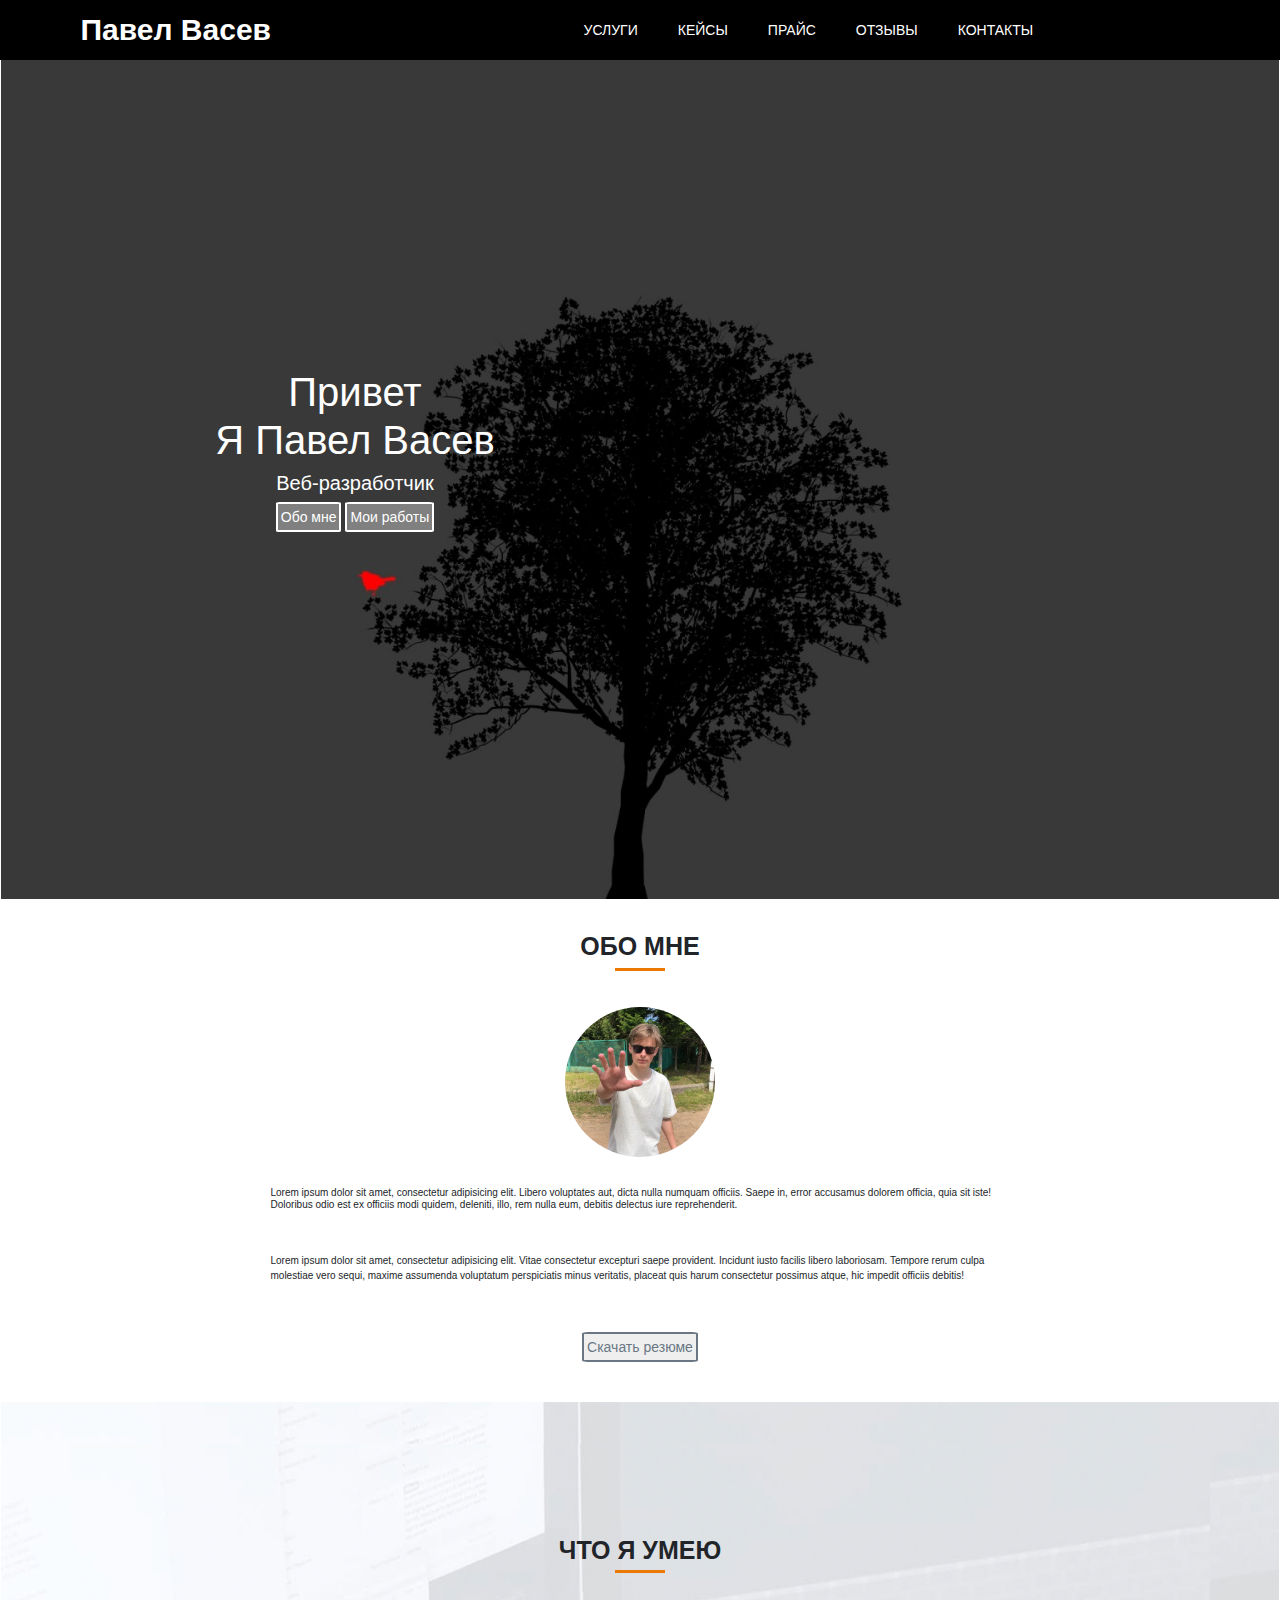
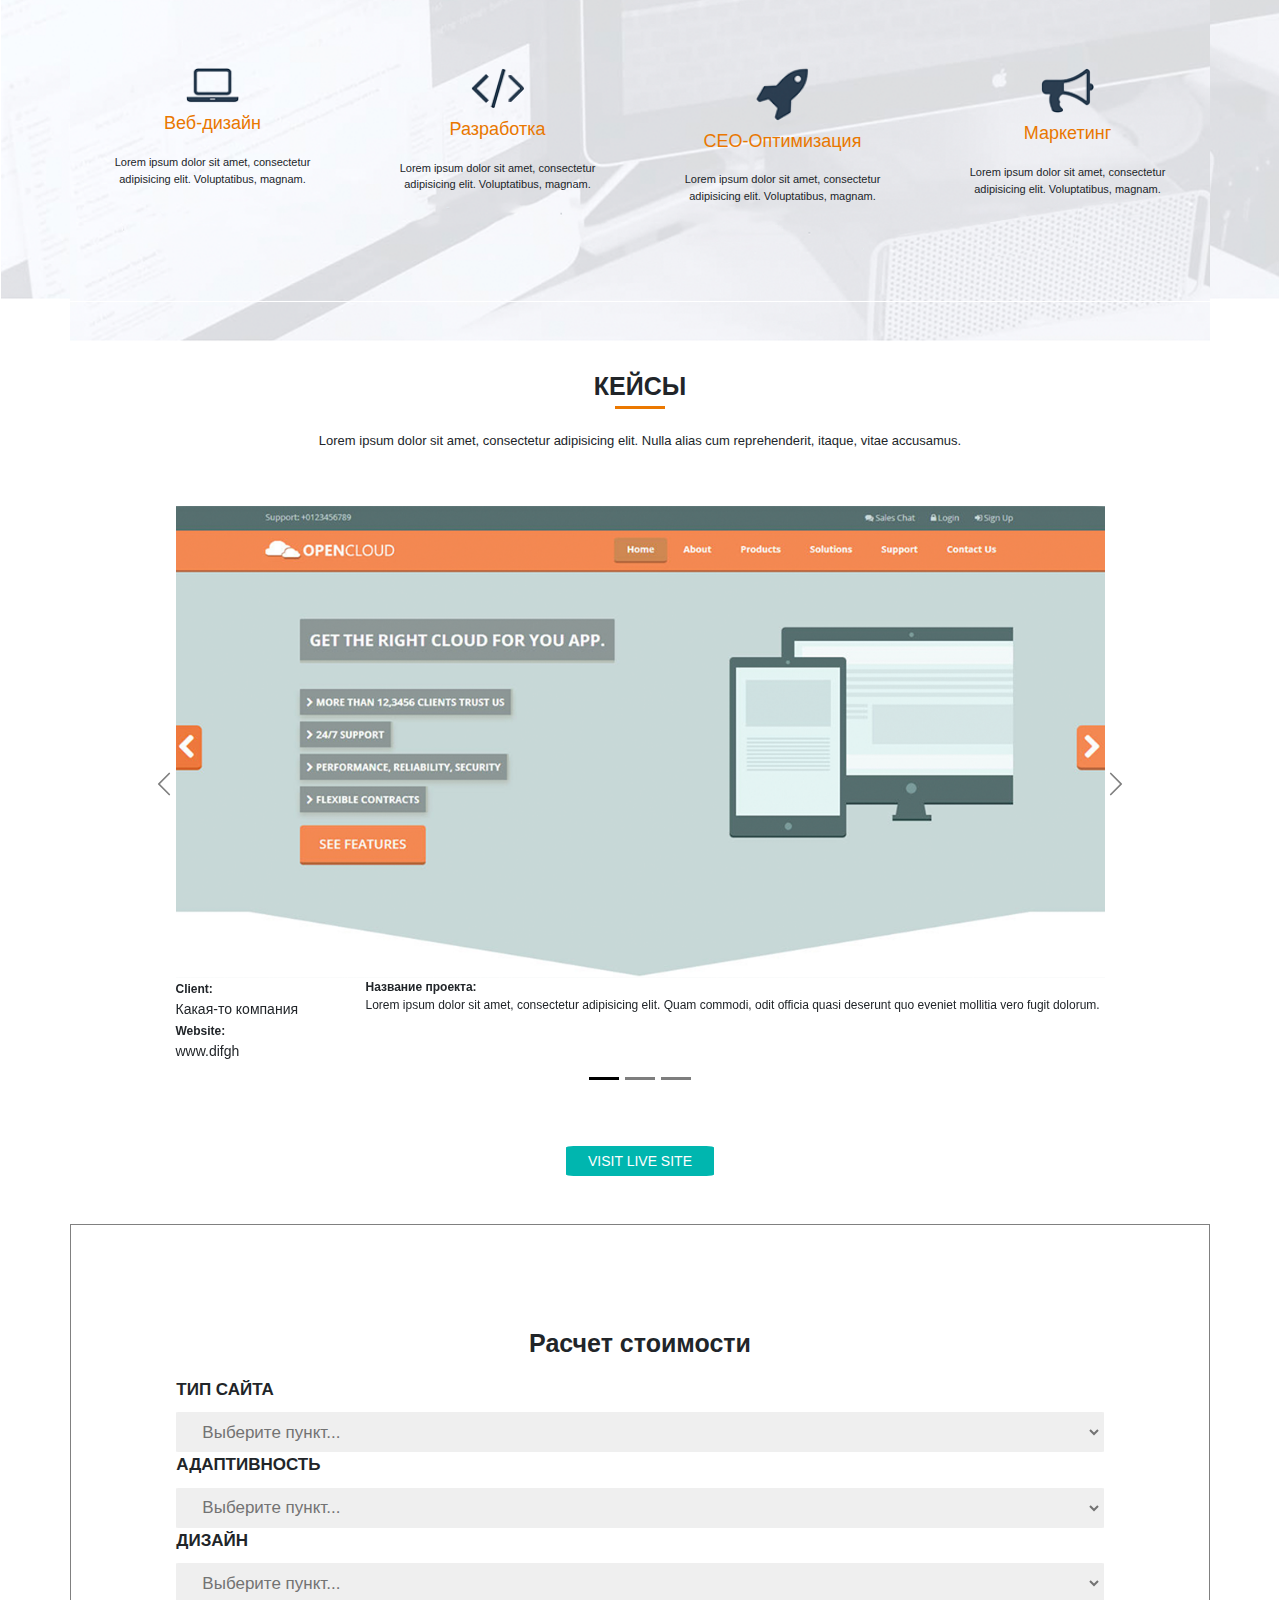
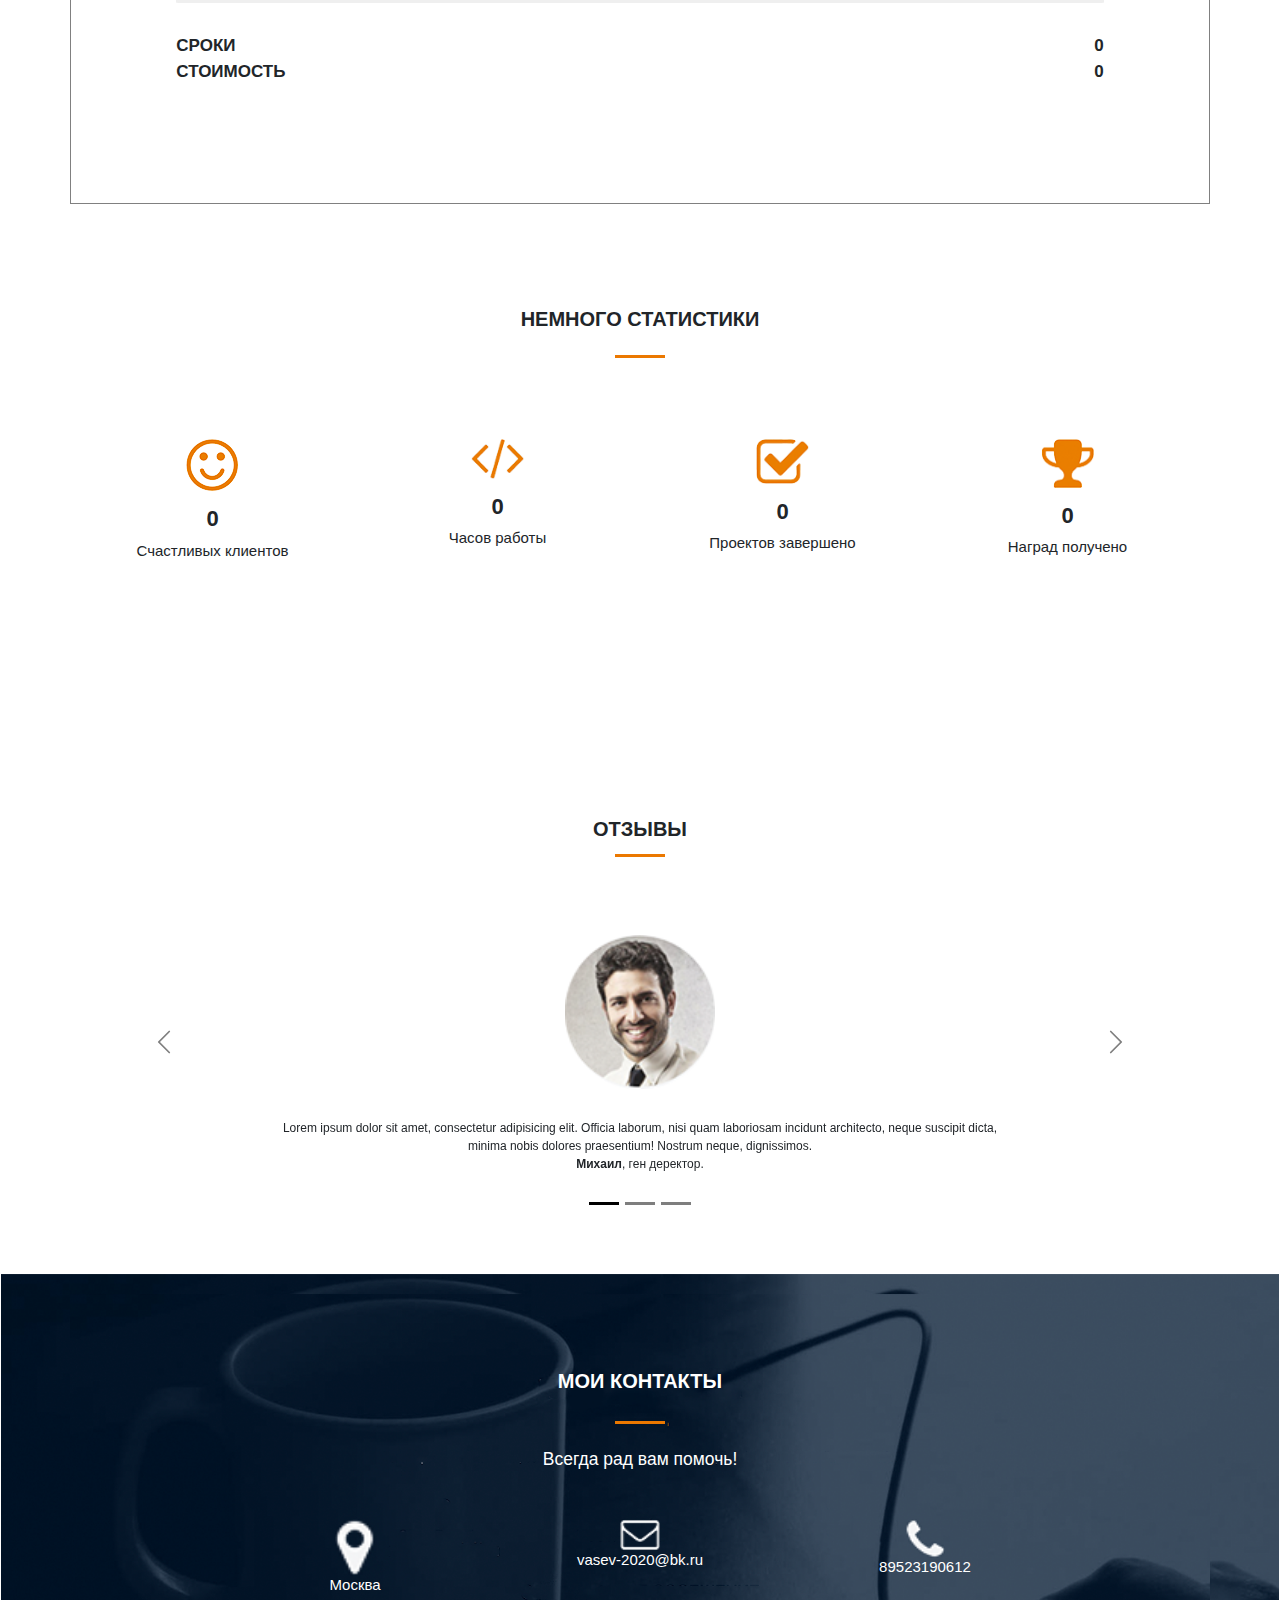
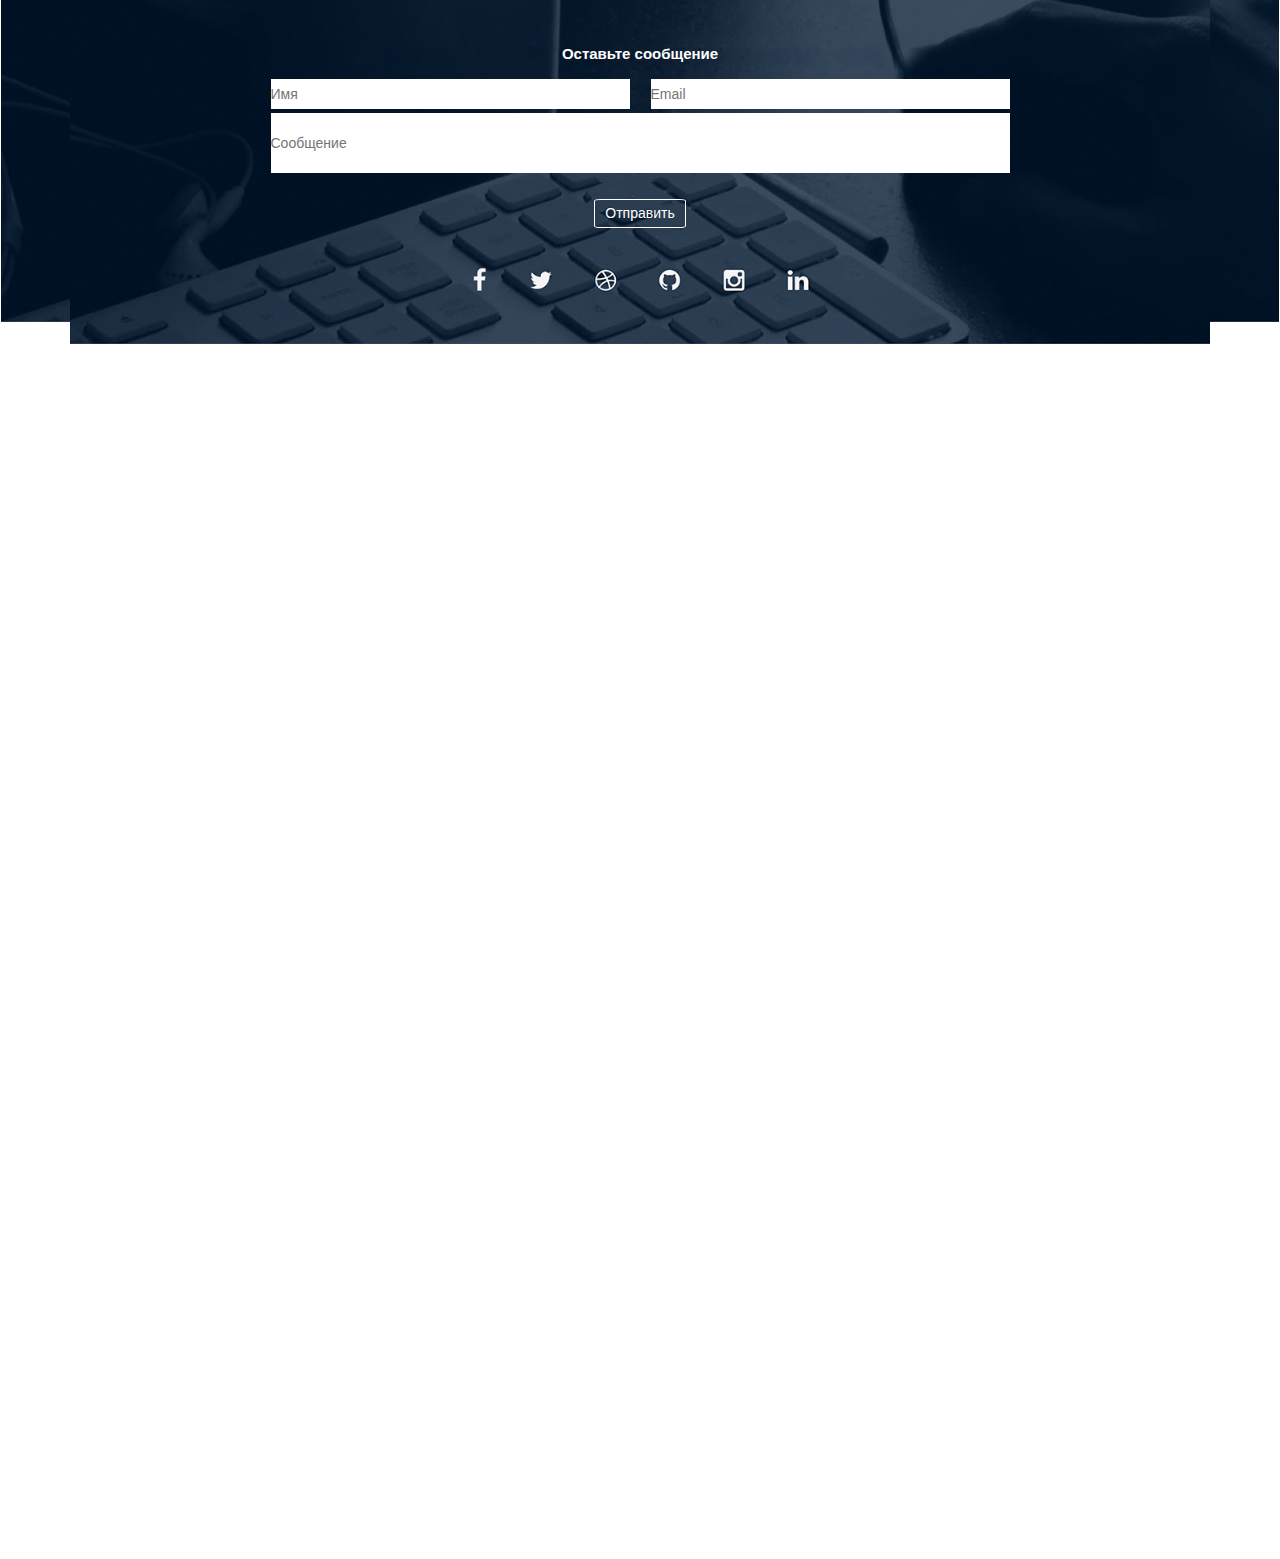
==== commit a342fdc4: "Add files via upload" ====
--- a/src/index.html
+++ b/src/index.html
@@ -50,7 +50,7 @@
      
 <main>
 
-<section class="main section" id="main">
+<section class="main" id="main">
        <div class=" main container text-center h-100">
            <div class="row align-items-center h-100">
                 <div class="col-lg-6">
@@ -62,7 +62,7 @@
     </div></div></div></div>
     </section>
     
-<section class="inform section" id="inform">
+<section class="inform" id="inform">
        <div class="inform container h-100">
           <div class="row justify-content-center h-100">
             <div class="col-xxl-2 col-lg-4 text-center"><h2>Обо мне</h2><div class="Hz"></div></div>
@@ -104,15 +104,55 @@
              <div class="hs">Кейсы</div><div class="Hz"></div><p>Lorem ipsum dolor sit amet, consectetur adipisicing elit. Nulla alias cum reprehenderit, itaque, vitae accusamus.</p>
            </div>
            </div>
-             <div class="row justify-content-center">
-               <div class="col-12 text-center"><img src="img/%D1%84%D0%BE%D1%82%D0%BA%D0%B0.jpg" alt=""></div>
+            
+            <div id="carouselExampleDark" class="carousel carousel-dark slide" data-bs-ride="carousel">
+  <div class="carousel-indicators">
+    <button type="button" data-bs-target="#carouselExampleDark" data-bs-slide-to="0" class="active" aria-current="true" aria-label="Slide 1"></button>
+    <button type="button" data-bs-target="#carouselExampleDark" data-bs-slide-to="1" aria-label="Slide 2"></button>
+    <button type="button" data-bs-target="#carouselExampleDark" data-bs-slide-to="2" aria-label="Slide 3"></button>
+  </div>
+  <div class="carousel-inner py-5">
+    <div class="carousel-item active" data-bs-interval="10000">
+      <div class="row justify-content-center">
+               <div class="col-10 text-center"><img src="img/%D1%84%D0%BE%D1%82%D0%BA%D0%B0.jpg" alt=""></div>
              </div>
-           <div class="row justifu-content-center">
-             <div class="col-3"><pm>Client:</pm><br><pt>Какая-то компания</pt><br><pm>Website:</pm><br><pt>www.difgh</pt></div>
-             <div class="col-9"><div class="nazv"><pp>Название проекта:</pp> <br> Lorem ipsum dolor sit amet, consectetur adipisicing elit. Quam commodi, odit officia quasi deserunt quo eveniet mollitia vero fugit dolorum.</div></div>
-           </div>
-            <div class="row">
-              <div class="col-3 pt-5">
+           <div class="row justify-content-center">
+             <div class="col-md-2 col-3"><pm>Client:</pm><br><pt>Какая-то компания</pt><br><pm>Website:</pm><br><pt>www.difgh</pt></div>
+             <div class="col-md-8 col-9 text-end"><div class="nazv"><pp>Название проекта:</pp> <br> Lorem ipsum dolor sit amet, consectetur adipisicing elit. Quam commodi, odit officia quasi deserunt quo eveniet mollitia vero fugit dolorum.</div></div>
+           </div>
+    </div>
+    <div class="carousel-item" data-bs-interval="2000">
+      <div class="row justify-content-center">
+               <div class="col-10 text-center"><img src="img/%D1%84%D0%BE%D1%82%D0%BA%D0%B0.jpg" alt=""></div>
+             </div>
+           <div class="row justify-content-center">
+             <div class="col-md-2 col-3"><pm>Client:</pm><br><pt>Какая-то компания</pt><br><pm>Website:</pm><br><pt>www.difgh</pt></div>
+             <div class="col-md-8 col-9 text-end"><div class="nazv"><pp>Название проекта:</pp> <br> Lorem ipsum dolor sit amet, consectetur adipisicing elit. Quam commodi, odit officia quasi deserunt quo eveniet mollitia vero fugit dolorum.</div></div>
+           </div>
+    </div>
+    <div class="carousel-item">
+       
+       <div class="row justify-content-center">
+               <div class="col-10 text-center"><img src="img/%D1%84%D0%BE%D1%82%D0%BA%D0%B0.jpg" alt=""></div>
+             </div>
+           <div class="row justify-content-center">
+             <div class="col-md-2 col-3"><pm>Client:</pm><br><pt>Какая-то компания</pt><br><pm>Website:</pm><br><pt>www.difgh</pt></div>
+             <div class="col-md-8 col-9 text-end"><div class="nazv"><pp>Название проекта:</pp> <br> Lorem ipsum dolor sit amet, consectetur adipisicing elit. Quam commodi, odit officia quasi deserunt quo eveniet mollitia vero fugit dolorum.</div></div>
+           </div>
+    </div>
+  </div>
+  <button class="carousel-control-prev" type="button" data-bs-target="#carouselExampleDark" data-bs-slide="prev">
+    <span class="carousel-control-prev-icon" aria-hidden="true"></span>
+    <span class="visually-hidden">Previous</span>
+  </button>
+  <button class="carousel-control-next" type="button" data-bs-target="#carouselExampleDark" data-bs-slide="next">
+    <span class="carousel-control-next-icon" aria-hidden="true"></span>
+    <span class="visually-hidden">Next</span>
+  </button>
+</div>
+             
+            <div class="row justify-content-center">
+              <div class="col-lg-2 col-10 text-center py-5">
                 <div class="information">
                   <input type="submit" value="Visit Live Site">
                 </div>
@@ -122,41 +162,51 @@
     </section>
 
 <section class="cost section" id="cost">    
-  <div class="cost container">
+  <div class="cost container Cost">
       <div class="row justify-content-center">
         <div class="col-lg-4 col-8 text-center"><p>Расчет стоимости</p></div>
       </div>
       <div class="row justify-content-center">
         <div class="col-10 text-left">
-          <div class="type">
-          <label for="type">Тип сайта</label><br>
-              <select name="type" id="type"> 
-                  <option value="city8" disabled selected>Выберите пункт...</option>
-                  <option value="city1">Сайт-визитка</option>
-                  <option value="city2">Корпоративный</option>
-                  <option value="city3">Интернет-магазин</option>
-                  <option value="city4">Персональный</option>
-                  <option value="city5">Сайт-форум</option>
-                  <option value="city6">Блог</option>
-                  <option value="city7">Промо-сайт</option>
+          <div class="type oChange">
+          <label for="type" class="type">Тип сайта</label><br>
+              <select name="type" id="typeSite"> 
+                  <option value="0" days="0" disabled selected>Выберите пункт...</option>
+                  <option value="1000" days="3">Сайт-визитка</option>
+                  <option value="2000" days="4">Персональный</option>
+                  <option value="2000" days="4">Промо-сайт</option>
+                  <option value="3000" days="5">Корпоративный</option>
               </select>
               <div class="type">
-          <label for="design">Дизайн</label><br>
-              <select name="type" id="type"> 
-                  <option value="city8" disabled selected>Выберите пункт...</option>
-                  <option value="city1">....</option>
-                  <option value="city2">....</option>
+          <label for="adapt">Адаптивность</label><br>
+              <select name="adapt" id="adapt"> 
+                  <option value="0" days="0" disabled selected>Выберите пункт...</option>
+                  <option value="1500" days="2">Адаптивный для ПК</option>
+                  <option value="1500" days="2">Адаптивный для мобильных устройств</option>
+                  <option value="3000" days="4">Полностью адаптивный</option>
               </select>
       </div>
       <div class="type">
-          <label for="adapt">Адаптивность</label><br> 
-              <select name="type" id="type"> 
-                  <option value="city8" disabled selected>Выберите пункт...</option>
-                  <option value="city1">....</option>
-                  <option value="city2">....</option>
+          <label for="design">Дизайн</label><br> 
+              <select name="design" id="design"> 
+                  <option value="0" days="0" disabled selected>Выберите пункт...</option>
+                  <option value="1000" days="1">Шаблонный</option>
+                  <option value="2000" days="2">Стандартный</option>
+                  <option value="3000" days="3">Необычный</option>
               </select>
               <div class="HZ"></div>
-      <div class="strok">Сроки <br>Стоимость</div>
+              
+      <div class="row timers">
+        <div class="col-6">Сроки</div>
+        <div class="col-6 text-end val">0</div>
+      </div>
+      
+      <div class="row costss">
+        <div class="col-6">Стоимость</div>
+        <div class="col-6 text-end Val">0</div>
+      </div> 
+      
+      
       </div>
       </div>
       </div>
@@ -165,7 +215,7 @@
  </section> 
  
 <section class="stats section">
-  <div class="stats container">
+  <div class="stats container"  id="StartJs">
        <div class="row justify-content-center">
          <div class="col-lg-4 col-8 text-center">
            <div class="st">Немного статистики</div><br>
@@ -175,16 +225,16 @@
        </div>
       <div class="row justify-content-center my-5 py-5">
         <div class="col-md-3 col-6 text-center">
-          <img src='img/%D1%81%D0%BC%D0%B0%D0%B9%D0%BB.png' width="50px" heigh="50px"><h3>120</h3><p>Счастливых клиентов</p>
+          <img src='img/%D1%81%D0%BC%D0%B0%D0%B9%D0%BB.png' width="50px" heigh="50px"><h3 id="clients" class="clients" value="20">0</h3><p>Счастливых клиентов</p>
         </div>
         <div class="col-md-3 col-6 text-center">
-          <img src='img/%D1%81%D0%BA%D0%BE%D0%B1%D0%BA%D0%B82.png' width="50px" heigh="50px"><h3>4600</h3><p>Часов работы</p>
+          <img src='img/%D1%81%D0%BA%D0%BE%D0%B1%D0%BA%D0%B82.png' width="50px" heigh="50px"><h3 class="Hours" id="Hours" value="100">0</h3><p>Часов работы</p>
         </div>
         <div class="col-md-3 col-6 text-center">
-          <img src='img/%D0%B3%D0%B0%D0%BB%D0%BE%D1%87%D0%BA%D0%B0.png' width="50px" heigh="50px"><h3>340</h3><p>Проектов завершено</p>
+          <img src='img/%D0%B3%D0%B0%D0%BB%D0%BE%D1%87%D0%BA%D0%B0.png' width="50px" heigh="50px"><h3 class="Projects" id="Projects" value="15">0</h3><p>Проектов завершено</p>
         </div>
         <div class="col-md-3 col-6 text-center">
-          <img src='img/%D0%BA%D1%83%D0%B1%D0%BE%D0%BA.png' width="50px" heigh="50px"><h3>23</h3><p>Наград получено</p>
+          <img src='img/%D0%BA%D1%83%D0%B1%D0%BE%D0%BA.png' width="50px" heigh="50px"><h3 id="Awards" class="Awards" value="3">0</h3><p>Наград получено</p>
         </div>
       </div>
                    
@@ -195,7 +245,7 @@
 </section> 
 
      
-<section class="reviews section" id="reviews">      
+<section class="reviews" id="reviews">      
   <div class="reviews container">
          <div class="row justify-content-center">
            <div class="col-4 text-center"><div class="rev">Отзывы</div>
@@ -203,7 +253,15 @@
           </div>
          </div>
          
-         <div class="row justify-content-center">
+         <div id="CarouselExampleDark" class="carousel carousel-dark slide" data-bs-ride="carousel">
+  <div class="carousel-indicators">
+    <button type="button" data-bs-target="#CarouselExampleDark" data-bs-slide-to="0" class="active" aria-current="true" aria-label="Slide 1"></button>
+    <button type="button" data-bs-target="#CarouselExampleDark" data-bs-slide-to="1" aria-label="Slide 2"></button>
+    <button type="button" data-bs-target="#CarouselExampleDark" data-bs-slide-to="2" aria-label="Slide 3"></button>
+  </div>
+  <div class="carousel-inner py-5">
+    <div class="carousel-item active" data-bs-interval="10000">
+      <div class="row justify-content-center">
            <div class="col-6 text-center">
              <div class="chel"><img src="img/%D1%84%D0%BE%D1%82%D0%BA%D0%B0%D1%87%D0%B5%D0%BB%D0%B0.jpg" alt=""></div>
            </div>
@@ -214,6 +272,51 @@
               <div class="text">Lorem ipsum dolor sit amet, consectetur adipisicing elit. Officia laborum, nisi quam laboriosam incidunt architecto, neque suscipit dicta, minima nobis dolores praesentium! Nostrum neque, dignissimos. <p><strong>Михаил</strong>, ген деректор.</p></div>
             </div>
           </div>
+      <div class="carousel-caption d-none d-md-block">
+      </div>
+    </div>
+    <div class="carousel-item" data-bs-interval="2000">
+      <div class="row justify-content-center">
+           <div class="col-6 text-center">
+             <div class="chel"><img src="img/%D1%84%D0%BE%D1%82%D0%BA%D0%B0%D1%87%D0%B5%D0%BB%D0%B0.jpg" alt=""></div>
+           </div>
+         </div>
+         
+          <div class="row justify-content-center">
+            <div class="col-8 text-center">
+              <div class="text">Lorem ipsum dolor sit amet, consectetur adipisicing elit. Officia laborum, nisi quam laboriosam incidunt architecto, neque suscipit dicta, minima nobis dolores praesentium! Nostrum neque, dignissimos. <p><strong>Михаил</strong>, ген деректор.</p></div>
+            </div>
+          </div>
+      <div class="carousel-caption d-none d-md-block">
+      </div>
+    </div>
+    <div class="carousel-item">
+      <div class="row justify-content-center">
+           <div class="col-6 text-center">
+             <div class="chel"><img src="img/%D1%84%D0%BE%D1%82%D0%BA%D0%B0%D1%87%D0%B5%D0%BB%D0%B0.jpg" alt=""></div>
+           </div>
+         </div>
+         
+          <div class="row justify-content-center">
+            <div class="col-8 text-center">
+              <div class="text">Lorem ipsum dolor sit amet, consectetur adipisicing elit. Officia laborum, nisi quam laboriosam incidunt architecto, neque suscipit dicta, minima nobis dolores praesentium! Nostrum neque, dignissimos. <p><strong>Михаил</strong>, ген деректор.</p></div>
+            </div>
+          </div>
+      <div class="carousel-caption d-none d-md-block">
+      </div>
+    </div>
+  </div>
+  <button class="carousel-control-prev" type="button" data-bs-target="#CarouselExampleDark" data-bs-slide="prev">
+    <span class="carousel-control-prev-icon" aria-hidden="true"></span>
+    <span class="visually-hidden">Previous</span>
+  </button>
+  <button class="carousel-control-next" type="button" data-bs-target="#CarouselExampleDark" data-bs-slide="next">
+    <span class="carousel-control-next-icon" aria-hidden="true"></span>
+    <span class="visually-hidden">Next</span>
+  </button>
+</div>
+         
+         
 
       </div>
 </section>  
@@ -222,18 +325,18 @@
   <div class="contacts container">
    <div class="row justify-content-center">
      <div class="col-lg-6 col-8 text-center">
-       <div class="myCont"><h2>Мои контакты</h2> <br> <div class="Hz"></div> <h5>Lorem ipsum dolor sit amet, consectetur adipisicing.</h5></div>
+       <div class="myCont"><h2>Мои контакты</h2> <br> <div class="Hz"></div> <h5>Всегда рад вам помочь!</h5></div>
      </div>
    </div>
    <div class="row justify-content-center py-5">
-       <div class="col-3 text-center"><img src="img/%D0%B3%D0%B5%D0%BE.png" alt=""><br><h4>Санкт-Петербург<br>Невский проспект</h4></div>
-       <div class="col-3 text-center"><img src="img/%D0%BA%D0%BE%D0%BD%D0%B2%D0%B5%D1%80%D1%82.png" alt=""><br><h4>Inf@mail.ru</h4></div>
-       <div class="col-3 text-center"><img src="img/%D1%82%D1%80%D1%83%D0%B1%D0%B0.png" alt=""><br><h4>89012345676</h4></div>
+       <div class="col-lg-3 d-lg-block d-none text-center"><img src="img/%D0%B3%D0%B5%D0%BE.png" alt=""><br><h4>Москва<br></h4></div>
+       <div class="col-lg-3 col-5 text-center"><img src="img/%D0%BA%D0%BE%D0%BD%D0%B2%D0%B5%D1%80%D1%82.png" alt=""><br><h4>vasev-2020@bk.ru</h4></div>
+       <div class="col-lg-3 col-5 text-center"><img src="img/%D1%82%D1%80%D1%83%D0%B1%D0%B0.png" alt=""><br><h4>89523190612</h4></div>
    </div>
     <div class="clear"></div>  
          
     <div class="row justify-content-center">
-        <div class="sas col-3 text-center"><p>Оставьте сообщение</p></div>
+        <div class="sas col-md-3 col-6 text-center"><p>Оставьте сообщение</p></div>
     </div> 
     
     <div class="row justify-content-center">
@@ -256,6 +359,15 @@
         <iframe src="https://www.google.com/maps/embed?pb=!1m18!1m12!1m3!1d212253.39976359427!2d30.11476156173913!3d59.86762775261694!2m3!1f0!2f0!3f0!3m2!1i1024!2i768!4f13.1!3m3!1m2!1s0x4696378cc74a65ed%3A0x6dc7673fab848eff!2z0KHQsNC90LrRgi3Qn9C10YLQtdGA0LHRg9GA0LM!5e0!3m2!1sru!2sru!4v1664209595885!5m2!1sru!2sru" width="600" height="450" style="border:0;" allowfullscreen="" loading="lazy" referrerpolicy="no-referrer-when-downgrade"></iframe>
     </div>
 
+<section>
+  <div class="container">
+    <div class="row">
+      <div class="col">
+        <p class="element-animation">Lorem ipsum dolor sit amet, consectetur adipisicing elit. Ipsa at laborum similique sequi velit, cumque nam dolores optio molestiae ut aperiam expedita deleniti quidem deserunt voluptate saepe ratione unde eveniet? Facere sunt ipsum, cumque quibusdam reprehenderit ratione accusamus earum sapiente laudantium placeat quisquam vel ducimus a optio nisi minima veritatis! Lorem ipsum dolor sit amet, consectetur adipisicing elit. Deserunt ullam doloribus molestiae! Iusto veritatis sit, cum dolore voluptate labore reprehenderit numquam vero voluptas optio expedita aliquam qui illum magni. Libero minus voluptates doloremque, modi voluptatum consequuntur rerum accusantium neque, quidem. Ipsum itaque tempora obcaecati, assumenda perferendis architecto quas, reprehenderit delectus.</p>
+      </div>
+    </div>
+  </div>
+</section>
 </main>
    
     <script src="js/jquery-3.6.0.min.js"></script>
--- a/src/css/style.css
+++ b/src/css/style.css
@@ -22,6 +22,7 @@
 }
 
 .element-animation{
+  height: 500px;
   opacity: 0;
 }
 .element-animation.show-animation{
@@ -29,7 +30,7 @@
   transition: opacity 1s;
 }
 
-/*.preloader{
+.preloader{
     position: fixed;
     left: 0;
     top: 0;
@@ -37,6 +38,9 @@
     height: 100%;
     background: black;
     z-index: 10000;
+}
+.preloader.stop{
+  display: none;
 }
 .loader{
     width: 100px;
@@ -49,7 +53,7 @@
     position: absolute;
     transform: translate(-50%);
     animation: 1s spin infinite linear;
-}*/
+}
 @keyframes spin{
     from {
         transform: translate(-50%, -50%) rotate(0deg);
@@ -101,12 +105,15 @@
     display: inline-block;
 }
 .Menu li a:hover{
-    color: darkorange;
+    color:white;
     transform: scale(1.1);
 }
 .Menu li a:active{
   color: white;
   transform: scale(1);
+}
+.Menu li a.active{
+  color: white;
 }
 .title__container h1{
     font-size: 40px;
@@ -216,6 +223,7 @@
   font-family: Arial, sans-serif;
   width: 100%;
   height: 500px;
+  margin-top: 3%;
   background: url(../img/%D0%BA%D0%B0%D1%80%D1%82%D0%B8%D0%BD%D0%BA%D0%B0%20%D1%84%D0%BE%D0%BD%D0%B0.jpg.png) center/cover no-repeat;
 }
 .hs{
@@ -243,7 +251,7 @@
 .cases {
   padding-top: 10px;
   width: 100%;
-  height: 100%;
+  height: 750px;
   margin-bottom: 15%;
 }
 .cases p{
@@ -258,10 +266,10 @@
 }
 .cases pm{
     font-weight: 700;
-    font-size: 20px;
+    font-size: 12px;
 }
 .cases pp{
-  font-size: 20px;
+  font-size: 12px;
   font-weight: 700;
 }
 .cases input{
@@ -289,7 +297,7 @@
 
 .nazv {
     text-align: left;
-    font-size: 17px;
+    font-size: 12px;
 }
 .nazv p{
     text-align: left;
@@ -298,11 +306,19 @@
 }
 .cost{
   width: 100%;
-  height: 100%;
+  height: 580px;
+}
+.Cost{
+  margin-top: -20px;
+  border: 1px solid gray;
+  width: 100%;
 }
 .cost p{
     font-size: 25px;
     font-weight: 700;
+}
+.timers{
+  padding-top: 30px;
 }
 .type{
     font-weight: 600;
@@ -325,9 +341,6 @@
     color: black;
     background-color: silver;
 }
-.type select:active{
-    transform: scale(1.01);
-}
 .strok{
     font-size: 15px;
     font-weight: 600;
@@ -358,6 +371,9 @@
     font-weight: 600;
     text-transform: uppercase;
 }
+
+
+
 .stats img{
   width: 20%;
 }
@@ -371,7 +387,7 @@
 }
 
 .reviews{
-    height: 500px;
+    height: 550px;
 } 
 .rev{
     padding-top: 80px;
@@ -391,7 +407,7 @@
 .contacts{
   padding-top: 20px;
   width: 100%;
-  height: 100%;
+  height: 650px;
   background:url(../img/Tip.jpg) center/cover no-repeat;
   color: #fff;
 }
